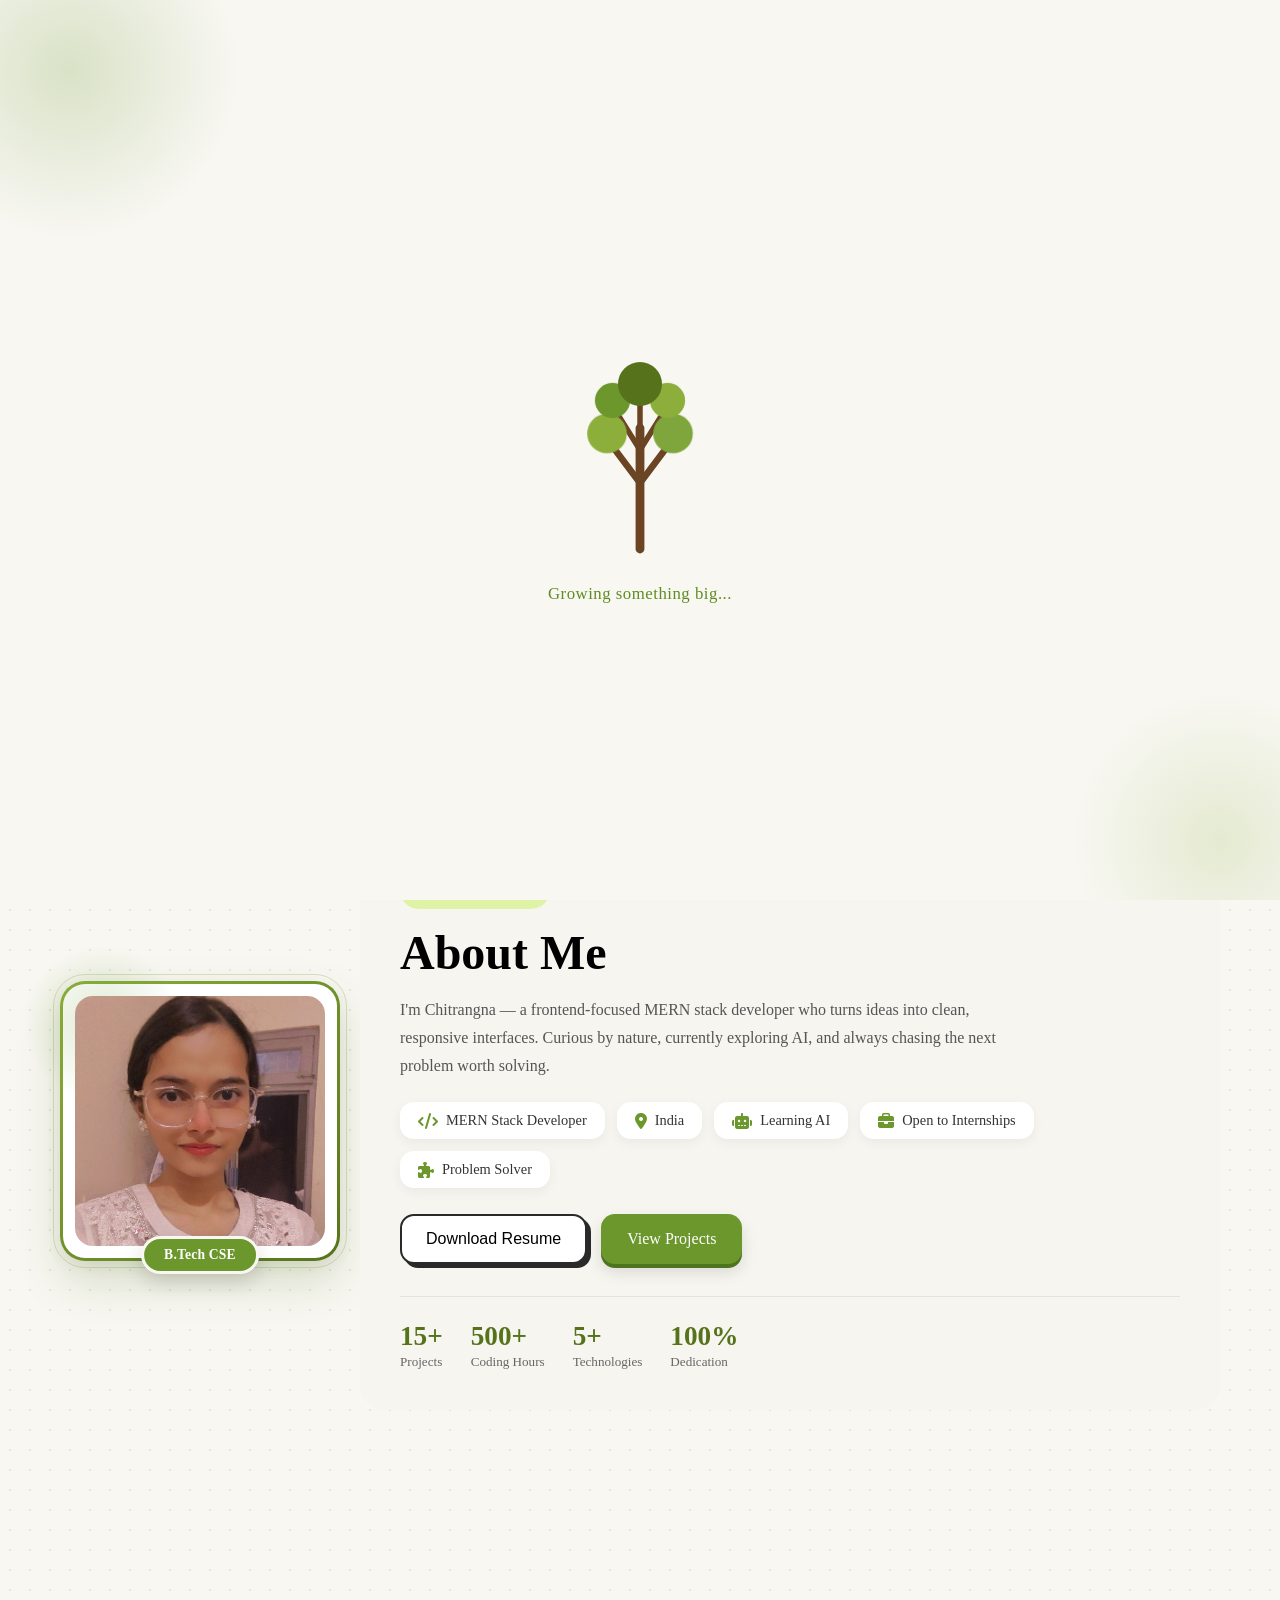
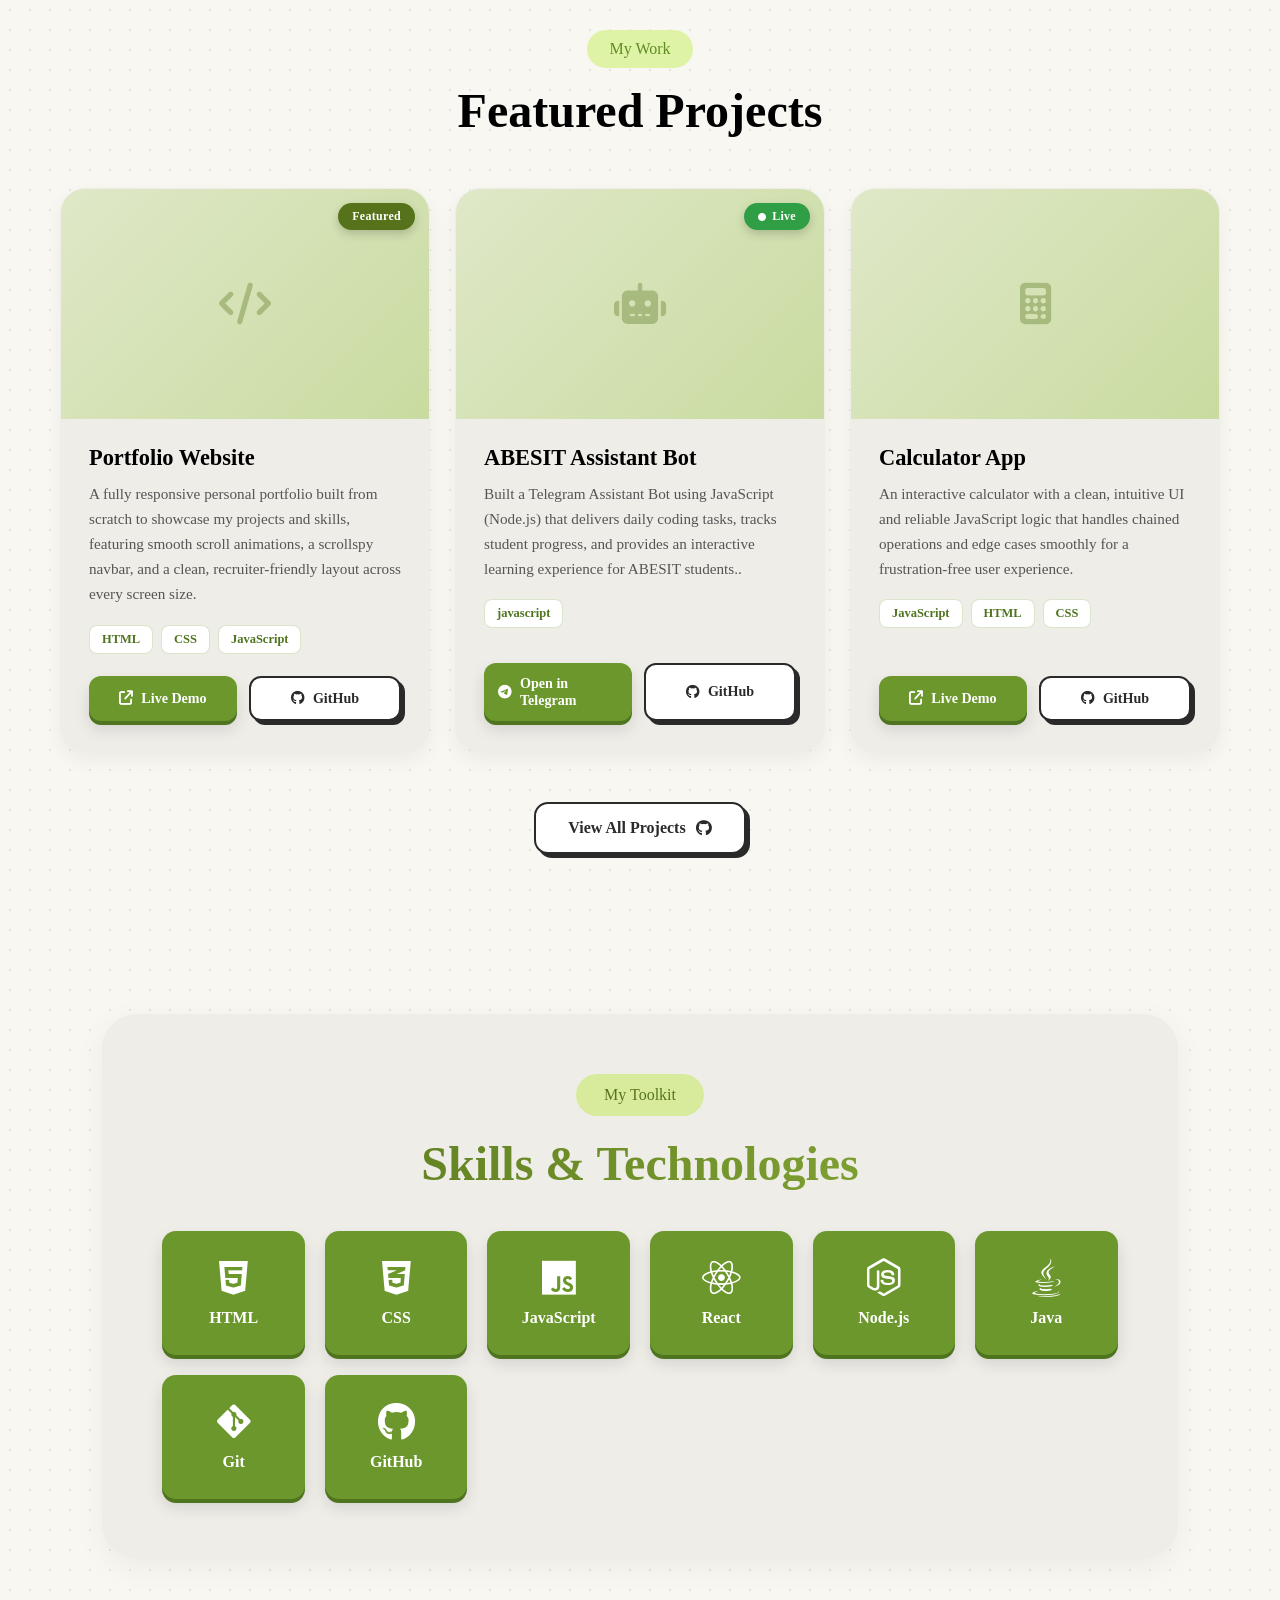
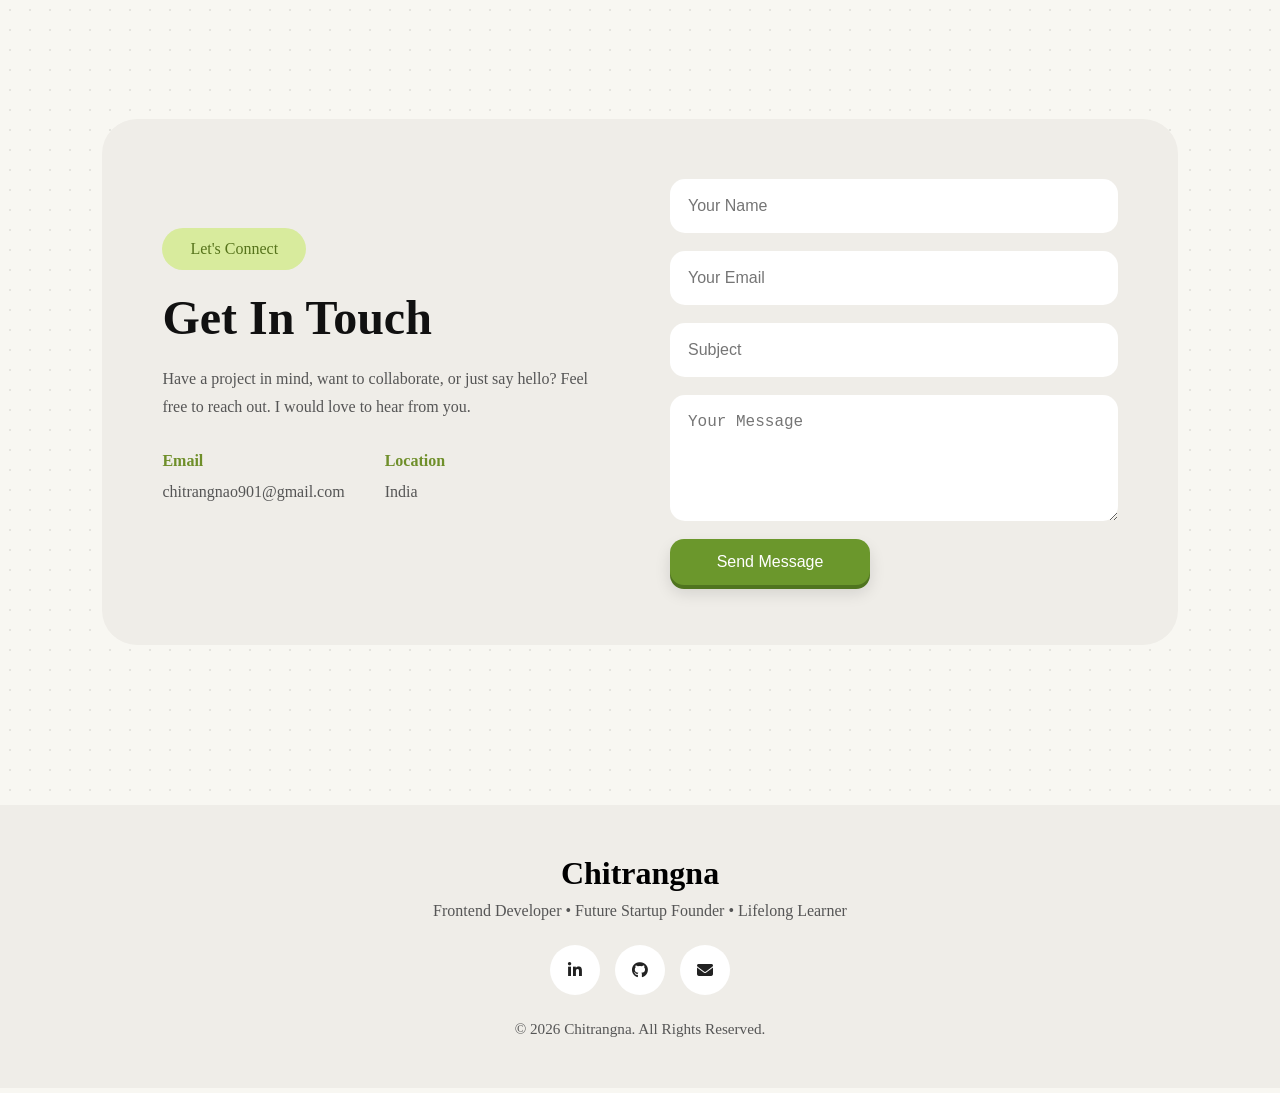
==== index.html @ b92d787a "Update print statement from 'Hello' to 'Goodbye'" ====
<!DOCTYPE html>
<html lang="en">
<head>
    <meta charset="UTF-8">
    <meta name="viewport" content="width=device-width, initial-scale=1.0">
    <title>Document</title>
    <link rel="stylesheet" href="style.css">
    <link rel="stylesheet" href="https://cdnjs.cloudflare.com/ajax/libs/font-awesome/6.5.2/css/all.min.css">
</head>
<body class="loading">
    <div class="preloader" id="preloader">
        <svg class="tree-svg" viewBox="0 0 200 240" xmlns="http://www.w3.org/2000/svg">
            <path class="trunk" d="M100 230 L100 120" stroke="#6b4423" stroke-width="8" stroke-linecap="round" fill="none"/>

            <path class="branch branch1" d="M100 170 L70 130" stroke="#6b4423" stroke-width="6" stroke-linecap="round" fill="none"/>
            <path class="branch branch2" d="M100 170 L130 130" stroke="#6b4423" stroke-width="6" stroke-linecap="round" fill="none"/>
            <path class="branch branch3" d="M100 140 L75 100" stroke="#6b4423" stroke-width="5" stroke-linecap="round" fill="none"/>
            <path class="branch branch4" d="M100 140 L125 100" stroke="#6b4423" stroke-width="5" stroke-linecap="round" fill="none"/>
            <path class="branch branch5" d="M100 120 L100 85" stroke="#6b4423" stroke-width="5" stroke-linecap="round" fill="none"/>

            <circle class="leaf leaf1" cx="70" cy="125" r="18" fill="#8BAF3A"/>
            <circle class="leaf leaf2" cx="130" cy="125" r="18" fill="#7fa53d"/>
            <circle class="leaf leaf3" cx="75" cy="95" r="16" fill="#6b972c"/>
            <circle class="leaf leaf4" cx="125" cy="95" r="16" fill="#8BAF3A"/>
            <circle class="leaf leaf5" cx="100" cy="80" r="20" fill="#56731b"/>
        </svg>
        <p class="preloader-text">Growing something big<span class="dots">...</span></p>
    </div>

    <header id="mainHeader">
        <ul class="header-ul">
            <div class="links">
                <li>
                    <a class="header-a" href="index.html" id="logoLink">
                        <img class="logo" src="logo.png">
                    </a>
                </li>
                <div class="nav-links-mobile" id="navLinksMobile">
                    <li>
                        <a class="header-a nav-link active" href="index.html" data-section="home">Home</a>
                    </li>
                    <li>
                        <a class="header-a nav-link" href="#about" data-section="about">about</a>
                    </li>
                    <li>
                        <a class="header-a nav-link" href="#contact" data-section="contact">contact</a>
                    </li>
                    <li>
                        <a class="header-a nav-link" href="#skills" data-section="skills">skills</a>
                    </li>
                </div>
            </div>
            <div class="buttons" id="buttonsMenu">
                <button class="resume">
                    <a class="button-a">
                        Download Resume
                    </a>
                </button>
                <button class="contact-button">
                    <a class="button-a">
                        Contact-me
                    </a>
                </button>
            </div>
            <button class="menu-toggle" id="menuToggle" aria-label="Toggle menu">
                <i class="fa-solid fa-ellipsis-vertical"></i>
            </button>
        </ul>
        
    </header> <!--header-end-here-->
    <section class="main" id="home">
        <div class="main-2">
            <div class="badge">
                Hello! I am Chitrangna
            </div>
            <h1 class="main-h1">
                Building beautiful and impactful web experiences.
            </h1>
            <p class="main-p">Frontend Developer &amp; Future Startup Founder.</p>

            <div class="social-icons">
               <a href="https://linkedin.com/in/chitrangna-885abb413" target="_blank" rel="noopener">
                    <i class="fa-brands fa-linkedin-in"></i>
                </a>
                <a href="https://github.com/chitrangna-dev" target="_blank" rel="noopener">
                    <i class="fa-brands fa-github"></i>
                </a>
                <a href="mailto:chitrangna@gmail.com">
                    <i class="fa-solid fa-envelope"></i>
                </a>
            </div>
        </div><!--main-2-end-here-->
        <div class="my-image">
            <img class="img" src="my-image.PNG" alt="Profile">
            <div class="circle">
                       
            </div>
        </div>
    </section><!--main end-here-->
    <section id="about">
        <div class="aside1" data-reveal>
            <img class="my-img2" src="my-image.PNG" alt="Chitrangna's profile photo">
            <span class="aside1-badge">B.Tech CSE</span>
        </div>
        <div class="aside2" data-reveal>
            <span class="about-tag">Get To Know Me</span>
            <h2>About Me</h2>
            <p class="text">
                I'm Chitrangna — a frontend-focused MERN stack developer who
                turns ideas into clean, responsive interfaces. Curious by
                nature, currently exploring AI, and always chasing the next
                problem worth solving.
            </p>

            <div class="about-highlights">
                <div class="highlight-chip">
                    <i class="fa-solid fa-code"></i>
                    MERN Stack Developer
                </div>
                <div class="highlight-chip">
                    <i class="fa-solid fa-location-dot"></i>
                    India
                </div>
                <div class="highlight-chip">
                    <i class="fa-solid fa-robot"></i>
                    Learning AI
                </div>
                <div class="highlight-chip">
                    <i class="fa-solid fa-briefcase"></i>
                    Open to Internships
                </div>
                <div class="highlight-chip">
                    <i class="fa-solid fa-puzzle-piece"></i>
                    Problem Solver
                </div>
            </div>

            <div class="about-buttons">
                <button class="resume2">
                    Download Resume
                </button>
                <a href="#projects" class="view-projects-btn">
                    View Projects
                </a>
            </div>

            <div class="about-stats">
                <div class="about-stat">
                    <h3>15+</h3>
                    <span>Projects</span>
                </div>
                <div class="about-stat">
                    <h3>500+</h3>
                    <span>Coding Hours</span>
                </div>
                <div class="about-stat">
                    <h3>5+</h3>
                    <span>Technologies</span>
                </div>
                <div class="about-stat">
                    <h3>100%</h3>
                    <span>Dedication</span>
                </div>
            </div>

        </div>

    </section>

    <section class="projects" id="projects">

    <div class="projects-header">
        <span class="project-tag">My Work</span>
        <h2>Featured Projects</h2>
    </div>

    <div class="project-grid">

        <div class="project-card">
            <div class="project-thumb">
                <div class="project-thumb-fallback"><i class="fa-solid fa-code"></i></div>
                <img src="project-portfolio.jpg" alt="Portfolio Website preview" loading="lazy" onerror="this.style.display='none'">
                <span class="project-badge featured">Featured</span>
            </div>
            <div class="project-body">
                <h3>Portfolio Website</h3>
                <p>
                    A fully responsive personal portfolio built from scratch to showcase
                    my projects and skills, featuring smooth scroll animations, a
                    scrollspy navbar, and a clean, recruiter-friendly layout across
                    every screen size.
                </p>
                <div class="tech-stack">
                    <span class="tech-badge">HTML</span>
                    <span class="tech-badge">CSS</span>
                    <span class="tech-badge">JavaScript</span>
                </div>
                <div class="project-links">
                    <a href="https://chitrangna.netlify.app/" class="project-link live" target="_blank" rel="noopener">
                        <i class="fa-solid fa-arrow-up-right-from-square"></i> Live Demo
                    </a>
                    <a href="https://github.com/chitrangna-dev/portfolio" class="project-link github" target="_blank" rel="noopener">
                        <i class="fa-brands fa-github"></i> GitHub
                    </a>
                </div>
            </div>
        </div>

        <div class="project-card">
            <div class="project-thumb">
                <div class="project-thumb-fallback"><i class="fa-solid fa-robot"></i></div>
                <img src="project-assistant-bot.jpg" alt="ABESIT Assistant Bot preview" loading="lazy" onerror="this.style.display='none'">
                <span class="project-badge live"><i class="fa-solid fa-circle"></i> Live</span>
            </div>
            <div class="project-body">
                <h3>ABESIT Assistant Bot</h3>
                <p>
                    Built a Telegram Assistant Bot using JavaScript (Node.js) that delivers daily coding tasks, tracks student progress, and provides an interactive learning experience for ABESIT students..
                </p>
                <div class="tech-stack">
                    <span class="tech-badge">javascript</span>
                </div>
                <div class="project-links">
                    <a href="https://t.me/abesittbot" class="project-link live" target="_blank" rel="noopener">
                        <i class="fa-brands fa-telegram"></i> Open in Telegram
                    </a>
                    <a href="https://github.com/chitrangna-dev" class="project-link github" target="_blank" rel="noopener">
                        <i class="fa-brands fa-github"></i> GitHub
                    </a>
                </div>
            </div>
        </div>

        <div class="project-card">
            <div class="project-thumb">
                <div class="project-thumb-fallback"><i class="fa-solid fa-calculator"></i></div>
                <img src="project-calculator.jpg" alt="Calculator App preview" loading="lazy" onerror="this.style.display='none'">
            </div>
            <div class="project-body">
                <h3>Calculator App</h3>
                <p>
                    An interactive calculator with a clean, intuitive UI and reliable
                    JavaScript logic that handles chained operations and edge cases
                    smoothly for a frustration-free user experience.
                </p>
                <div class="tech-stack">
                    <span class="tech-badge">JavaScript</span>
                    <span class="tech-badge">HTML</span>
                    <span class="tech-badge">CSS</span>
                </div>
                <div class="project-links">
                    <a href="https://procompute.netlify.app/" class="project-link live" target="_blank" rel="noopener">
                        <i class="fa-solid fa-arrow-up-right-from-square"></i> Live Demo
                    </a>
                    <a href="https://github.com/chitrangna-dev/calculator-" class="project-link github" target="_blank" rel="noopener">
                        <i class="fa-brands fa-github"></i> GitHub
                    </a>
                </div>
            </div>
        </div>

    </div>

    <div class="view-all-wrap">
        <a href="https://github.com/chitrangna-dev" class="view-all-btn" target="_blank" rel="noopener">
            View All Projects <i class="fa-brands fa-github"></i>
        </a>
    </div>

</section>

<!--section of skills-->
<section class="skills-section" id="skills">

    <div class="skills-container">

        <span class="skills-tag">My Toolkit</span>

        <h2>Skills & Technologies</h2>

        <div class="skills-grid">

            <div class="skill-card">
                <i class="fa-brands fa-html5"></i>
                <h4>HTML</h4>
            </div>

            <div class="skill-card">
                <i class="fa-brands fa-css3-alt"></i>
                <h4>CSS</h4>
            </div>

            <div class="skill-card">
                <i class="fa-brands fa-js"></i>
                <h4>JavaScript</h4>
            </div>

            <div class="skill-card">
                <i class="fa-brands fa-react"></i>
                <h4>React</h4>
            </div>

            <div class="skill-card">
                <i class="fa-brands fa-node-js"></i>
                <h4>Node.js</h4>
            </div>

            <div class="skill-card">
                <i class="fa-brands fa-java"></i>
                <h4>Java</h4>
            </div>

            <div class="skill-card">
                <i class="fa-brands fa-git-alt"></i>
                <h4>Git</h4>
            </div>

            <div class="skill-card">
                <i class="fa-brands fa-github"></i>
                <h4>GitHub</h4>
            </div>

        </div>

    </div>

</section>

<!--section of contact (sabse last, footer se pehle)-->
<section class="contact" id="contact">
    <div class="contact-container">

        <div class="contact-left">
            <span class="contact-tag">Let's Connect</span>

            <h2>Get In Touch</h2>

            <p>
                Have a project in mind, want to collaborate,
                or just say hello? Feel free to reach out.
                I would love to hear from you.
            </p>

            <div class="contact-info">
                <div>
                    <h4>Email</h4>
                    <p>chitrangnao901@gmail.com</p>
                </div>

                <div>
                    <h4>Location</h4>
                    <p>India</p>
                </div>
            </div>
        </div>

        <div class="contact-right">
            <form>
                <input type="text" placeholder="Your Name" required>

                <input type="email" placeholder="Your Email" required>

                <input type="text" placeholder="Subject">

                <textarea rows="5" placeholder="Your Message"></textarea>

                <button type="submit">Send Message</button>
            </form>
        </div>

    </div>
</section>

<footer class="footer">

    <div class="footer-content">

        <h3>Chitrangna</h3>

        <p>
            Frontend Developer • Future Startup Founder • Lifelong Learner
        </p>

        <div class="footer-socials">

            <a href="https://linkedin.com/in/chitrangna-885abb413" target="_blank" rel="noopener">
                <i class="fa-brands fa-linkedin-in"></i>
            </a>

            <a href="https://github.com/chitrangna-dev" target="_blank" rel="noopener">
                <i class="fa-brands fa-github"></i>
            </a>

            <a href="mailto:chitrangna@gmail.com">
                <i class="fa-solid fa-envelope"></i>
            </a>

        </div>

        <p class="copyright">
            © 2026 Chitrangna. All Rights Reserved.
        </p>

    </div>

</footer>

<!-- Scroll To Top Button -->

<button id="topBtn">
    <i class="fa-solid fa-arrow-up"></i>
</button>
<script>

const topBtn = document.getElementById("topBtn");

window.addEventListener("scroll", () => {

    if(window.scrollY > 300){
        topBtn.style.display = "block";
    }
    else{
        topBtn.style.display = "none";
    }

});

topBtn.addEventListener("click", () => {

    window.scrollTo({
        top:0,
        behavior:"smooth"
    });

});

// ---- Preloader: tree growth animation before site reveals ----
window.addEventListener("load", () => {
    const preloader = document.getElementById("preloader");
    setTimeout(() => {
        preloader.classList.add("hide");
        document.body.classList.remove("loading");
    }, 3600); // naye slow animation ki total duration ke barabar (3.6s)
});

// ---- Mobile navbar toggle logic ----
const logoLink = document.getElementById("logoLink");
const navLinksMobile = document.getElementById("navLinksMobile");
const menuToggle = document.getElementById("menuToggle");
const buttonsMenu = document.getElementById("buttonsMenu");

function isMobile(){
    return window.innerWidth <= 768;
}

// logo tap -> toggle links dropdown (sirf mobile pe; desktop pe normal home link rahega)
logoLink.addEventListener("click", (e) => {
    if(isMobile()){
        e.preventDefault();
        navLinksMobile.classList.toggle("show");
        buttonsMenu.classList.remove("show");
    }
});

// right side icon tap -> toggle buttons dropdown
menuToggle.addEventListener("click", () => {
    buttonsMenu.classList.toggle("show");
    navLinksMobile.classList.remove("show");
});

// bahar tap karne pe dono dropdown band ho jaye
document.addEventListener("click", (e) => {
    if(isMobile() && !e.target.closest(".header-ul")){
        navLinksMobile.classList.remove("show");
        buttonsMenu.classList.remove("show");
    }
});

// ---- Navbar: scroll blur + shadow ----
const mainHeader = document.getElementById("mainHeader");

window.addEventListener("scroll", () => {
    if(window.scrollY > 40){
        mainHeader.classList.add("scrolled");
    } else {
        mainHeader.classList.remove("scrolled");
    }
});

// ---- Navbar: active section highlight (scrollspy) ----
const navLinks = document.querySelectorAll(".nav-link");
const sections = Array.from(navLinks)
    .map(link => document.getElementById(link.dataset.section))
    .filter(Boolean);

function setActiveLink(id){
    navLinks.forEach(link => {
        link.classList.toggle("active", link.dataset.section === id);
    });
}

const sectionObserver = new IntersectionObserver((entries) => {
    entries.forEach(entry => {
        if(entry.isIntersecting){
            setActiveLink(entry.target.id);
        }
    });
}, {
    root: null,
    rootMargin: "-45% 0px -45% 0px", // section counts as "active" once it crosses the middle of the screen
    threshold: 0
});

sections.forEach(section => sectionObserver.observe(section));

// ---- Scroll reveal: fade/rise elements (About section photo + info card) into view ----
const revealEls = document.querySelectorAll("[data-reveal]");

const revealObserver = new IntersectionObserver((entries) => {
    entries.forEach(entry => {
        if(entry.isIntersecting){
            entry.target.classList.add("in-view");
            revealObserver.unobserve(entry.target);
        }
    });
}, {
    threshold: 0.2
});

revealEls.forEach(el => revealObserver.observe(el));


</script>

    
    
</body>
</html>
---- style.css ----
html{
    scroll-behavior:smooth;
    scroll-padding-top:80px;
}
*{
    margin: 0;
    padding: 0;
    font-size: 100%;
    box-sizing: border-box;

}

/* ===== PRELOADER (tree growth animation) ===== */
body.loading{
    overflow: hidden;
}

.preloader{
    position: fixed;
    inset: 0;
    z-index: 9999;
    display: flex;
    flex-direction: column;
    align-items: center;
    justify-content: center;
    gap: 24px;
    overflow: hidden;
    background: #f8f7f2;
    transition: opacity 0.6s ease, visibility 0.6s ease;
}

.preloader.hide{
    opacity: 0;
    visibility: hidden;
    pointer-events: none;
}

/* ambient glow blobs taaki sides khaali na lage, same style jaise help-container mein hai */
.preloader::before{
    content:"";
    position:absolute;
    width:340px;
    height:340px;
    background:radial-gradient(circle, rgba(107,151,44,0.22), transparent 70%);
    top:-100px;
    left:-100px;
    animation: floatGlow 8s ease-in-out infinite;
}

.preloader::after{
    content:"";
    position:absolute;
    width:300px;
    height:300px;
    background:radial-gradient(circle, rgba(139,175,58,0.18), transparent 70%);
    bottom:-90px;
    right:-90px;
    animation: floatGlow2 9s ease-in-out infinite;
}

.tree-svg{
    width: 220px;
    height: auto;
    position: relative;
    z-index: 1;
}

.trunk,
.branch{
    stroke-dasharray: 150;
    stroke-dashoffset: 150;
    animation: draw 1s ease forwards;
}

.trunk{ animation-delay: 0s; }
.branch1{ animation-delay: 1s; }
.branch2{ animation-delay: 1s; }
.branch3{ animation-delay: 1.6s; }
.branch4{ animation-delay: 1.6s; }
.branch5{ animation-delay: 1.6s; }

@keyframes draw{
    to{ stroke-dashoffset: 0; }
}

.leaf{
    transform-origin: center;
    transform: scale(0);
    animation: pop 0.6s ease forwards;
}
.leaf1{ animation-delay: 2.2s; }
.leaf2{ animation-delay: 2.2s; }
.leaf3{ animation-delay: 2.6s; }
.leaf4{ animation-delay: 2.6s; }
.leaf5{ animation-delay: 3.0s; }

@keyframes pop{
    0%{ transform: scale(0); }
    70%{ transform: scale(1.15); }
    100%{ transform: scale(1); }
}

.preloader-text{
    position: relative;
    z-index: 1;
    font-size: 1.05rem;
    color: #5f8d22;
    font-weight: 500;
    letter-spacing: 0.5px;
}

.dots{
    animation: blinkDots 1.2s infinite steps(1);
}

@keyframes blinkDots{
    0%, 20%{ opacity: 0; }
    50%{ opacity: 1; }
    100%{ opacity: 0; }
}
/* ===== PRELOADER END ===== */


body{
    background-color:#f8f7f2;
    background-image:radial-gradient(rgba(0,0,0,0.08) 1px,transparent 1px);
    background-size:20px 20px;
}
body:hover{
    background-image:radial-gradient(rgba(107,151,44,0.18) 1px, transparent 1px);
}
header{
    position: sticky;
    top: 0;
    z-index: 1000;
    transition: background .35s ease, box-shadow .35s ease, backdrop-filter .35s ease;
}

/* NEW: glass blur + shadow once the page is scrolled */
header.scrolled{
    background: rgba(248, 247, 242, 0.55);
    backdrop-filter: blur(14px);
    -webkit-backdrop-filter: blur(14px);
    box-shadow: 0 8px 24px rgba(0,0,0,0.08);
}
.header-ul{
    display: flex;
    justify-content: space-between;
    padding: 2rem;
}
.links{
    display: flex;
    gap: 2rem;
    align-items: center;
    list-style-type: none;
}
.logo{
    border-radius: 50%;
    max-width:40px;
    max-height:40px;
    transition: transform .4s cubic-bezier(.34,1.56,.64,1), box-shadow .35s ease;
}

/* NEW: logo hover animation — gentle spin + pop + glow */
.logo:hover{
    transform: rotate(-14deg) scale(1.12);
    box-shadow: 0 0 0 4px rgba(107,151,44,0.25);
}
.header-a{
    position: relative;
    font-size: 1.2rem;
    text-decoration: none;
    color:#5c5c5c;
    font-weight:500;
    transition:color .25s ease,transform .25s ease;
}
.header-a:hover{
    color:#111;
    transform:translateY(-1px);
}

/* NEW: smooth underline animation for nav links */
.nav-link::after{
    content:"";
    position:absolute;
    left:0;
    bottom:-6px;
    width:100%;
    height:2px;
    background:#6b972c;
    border-radius:2px;
    transform:scaleX(0);
    transform-origin:right;
    transition:transform .35s cubic-bezier(.22,1,.36,1);
}

.nav-link:hover::after{
    transform:scaleX(1);
    transform-origin:left;
}

/* NEW: active section link stays highlighted + underlined */
.nav-link.active{
    color:#56731b;
}

.nav-link.active::after{
    transform:scaleX(1);
    transform-origin:left;
    background:#56731b;
}
.buttons{
    display: flex;
    gap: 10px;
}

/* Desktop: nav-links-mobile ek invisible wrapper hai, andar ke li's .links ke seedhe flex-children ban jaate hain */
.nav-links-mobile{
    display: contents;
}

/* Desktop: right-side toggle icon chhupa rahega */
.menu-toggle{
    display: none;
}
.resume {
  padding: 14px 28px;
  border: 2px solid #2a2a2a;
  border-radius: 14px;
  background: #fff;
  font-weight: 500;
  cursor: pointer;
  box-shadow: 4px 4px 0 #2a2a2a;
  transition:transform 0.25s cubic-bezier(.22,1,.36,1), box-shadow 0.25s cubic-bezier(.22,1,.36,1);
}

.resume:hover {
  transform: translate(-2px,-2px);
  box-shadow: 4px 4px 0 #2a2a2a;
}

.resume:active {
  transform: translate(4px,4px);
  box-shadow: 0px 0px 0 #2a2a2a;
}

.contact-button{
    padding:14px 26px;
    border:none;
    border-radius:14px;
    background:#6b972c;
    color:white;
    font-size:16px;
    font-weight:500;
    cursor:pointer;
    box-shadow:0 4px 0 #4f741f,0 8px 16px rgba(0,0,0,.12);
    transition:transform .25s cubic-bezier(.22,1,.36,1),box-shadow .25s cubic-bezier(.22,1,.36,1);
}

.contact-button:hover{
    transform:translateY(-2px);
    box-shadow:0 6px 0 #4f741f,0 14px 22px rgba(0,0,0,.16);
}
.contact-button:active{
    transform:translateY(4px);
    box-shadow:0 0 0 #4f741f,0 4px 8px rgba(0,0,0,.12);
}

/*media-query-ofheaderul and buttons */
@media (max-width: 768px){

    /* NEW: header becomes a floating glass bar on mobile */
    header{
        position: fixed;
        top: 0;
        left: 0;
        width: 100%;
        display: flex;
        justify-content: center;
        z-index: 1000;
    }

    /* NEW: sirf ek row ki height chahiye ab, dropdowns overlay hote hain */
    body{
        padding-top: 90px;
    }

    /* NEW: ye hi glass navbar bar hai — logo (left) aur menu-toggle (right) isme rehte hai */
    .header-ul{
        position: relative;
        flex-direction: row;
        justify-content: space-between;
        align-items: center;
        gap: 0;

        margin: 14px auto;
        width: 92%;
        max-width: 420px;
        padding: 0.7rem 1.2rem;

        background: rgba(255, 255, 255, 0.35);
        backdrop-filter: blur(16px);
        -webkit-backdrop-filter: blur(16px);
        border: 1px solid rgba(255, 255, 255, 0.45);
        border-radius: 24px;
        box-shadow: 0 8px 30px rgba(0, 0, 0, 0.1);
    }

    /* .links ab sirf logo dikhata hai, baaki links dropdown mein chale gaye */
    .links{
        display: flex;
        align-items: center;
    }

    /* NEW: logo tap karne se ye dropdown khulta hai (Home, about, contact, help) */
    .nav-links-mobile{
        display: none;
        flex-direction: column;
        gap: 14px;
        list-style: none;

        position: absolute;
        top: 115%;
        left: 0;
        width: 100%;

        background: rgba(255, 255, 255, 0.6);
        backdrop-filter: blur(16px);
        -webkit-backdrop-filter: blur(16px);
        border: 1px solid rgba(255, 255, 255, 0.45);
        border-radius: 18px;
        padding: 18px;
        box-shadow: 0 8px 24px rgba(0, 0, 0, 0.12);
        text-align: center;
    }
    .nav-links-mobile.show{
        display: flex;
    }
    .header-a{
        font-size:15px;
    }

    /* underline sits awkwardly in the centered mobile dropdown, so keep it desktop-only */
    .nav-link::after{
        display:none;
    }

    /* NEW: right-side toggle icon jo buttons dropdown ko open/close karega */
    .menu-toggle{
        display: flex;
        align-items: center;
        justify-content: center;
        width: 38px;
        height: 38px;

        border: 1px solid rgba(255,255,255,0.5);
        border-radius: 50%;
        background: rgba(255, 255, 255, 0.45);

        font-size: 16px;
        color: #333;
        cursor: pointer;
    }

    /* NEW: Resume + Contact-me ab dropdown ke andar, right-toggle se open hota hai */
    .buttons{
        display: none;
        flex-direction: column;
        gap: 10px;

        position: absolute;
        top: 115%;
        right: 0;
        width: 75%;
        max-width: 260px;

        background: rgba(255, 255, 255, 0.6);
        backdrop-filter: blur(16px);
        -webkit-backdrop-filter: blur(16px);
        border: 1px solid rgba(255, 255, 255, 0.45);
        border-radius: 18px;
        padding: 16px;
        box-shadow: 0 8px 24px rgba(0, 0, 0, 0.12);
    }
    .buttons.show{
        display: flex;
    }
    .resume,
    .contact-button{
        width: 100%;
        padding:12px 20px;
        font-size:14px;
    }

}/*end here for buttons links and ul */
/*media query for header end here*/
.main{
    position: relative;
    overflow: hidden;
    max-width:1200px;
    margin:auto;
    padding:60px 40px;
    display:flex;
    align-items:center;
    justify-content:space-between;
    gap:60px;
    background:none;
    border:none;
    box-shadow:none;

}

.main-2{
    flex:1;
    display:flex;
    flex-direction:column;
    gap:20px;
}
.badge{
    display:inline-flex;
    padding:10px 20px;
    border-radius:50px;
    background:#dff3a7;
    color:#5f8d22;
    font-size: 1.4rem;
    margin-bottom:20px;
}

.main-h1{
    font-size:clamp(2rem,5vw,5rem);
    line-height:1.1;
    margin-bottom:20px;
}

/* Typing animation lives BELOW the "Building..." heading.
   BUG FIX: previously the width animated to 100% (the container's
   full width), so the cursor kept moving past where the visible
   text actually ended. Now the width animates in "ch" units that
   exactly match the tagline's character count (44), so typing and
   erasing both stop precisely at the real end of the text. */
.main-p{
    display:inline-block;
    overflow:hidden;
    white-space:nowrap;
    vertical-align:bottom;
    border-right:3px solid #8BAF3A;
    animation:typing 4s steps(110,end) infinite, blink .8s infinite;
    font-size:clamp(1rem,2vw,1.2rem);
    font-weight:600;
    color:#111;
    margin-top:-8px;
    margin-bottom:6px;
}

@keyframes typing{
    0%{
        width:0;
    }
    40%{
        width:44ch; /* exact length of "Frontend Developer & Future Startup Founder." */
    }
    60%{
        width:44ch;
    }
    100%{
        width:0;
    }
}

@keyframes blink{
    0%,100%{ border-color:#8BAF3A; }
    50%{ border-color:transparent; }
}

.main-desc{
    font-size:clamp(1rem,1.5vw,1.15rem);
    line-height:1.8;
    color:#555;
    max-width:600px;
}

.hero-stats{
    display:flex;
    gap:36px;
    margin-top:10px;
}

.stat-item{
    display:flex;
    flex-direction:column;
    gap:2px;
    padding-right:36px;
    border-right:1px solid rgba(0,0,0,0.12);
}

.stat-item:last-child{
    border-right:none;
    padding-right:0;
}

.stat-item h3{
    font-size:1.8rem;
    font-weight:700;
    color:#56731b;
}

.stat-item span{
    font-size:.85rem;
    color:#666;
    font-weight:500;
}


.social-icons{
    display:flex;
    gap:15px;
    margin-top:30px;
    flex-wrap:wrap;
}
.social-icons a{
    width:50px;
    height:50px;
    display:flex;
    justify-content:center;
    align-items:center;
    text-decoration:none;
    color:#222;
    background:rgba(255,255,255,0.6);
    border:1px solid rgba(0,0,0,0.1);
    border-radius:50%;
    backdrop-filter:blur(10px);
    transition:0.3s ease;
}

.social-icons a:hover{
    transform:translateY(-5px);
    background:#8BAF3A;
    color:white;
}

.my-image{
    flex:1;
    display:flex;
    align-items: center;
    justify-content:center;
}

.img{
    position:relative;
    width: 100%;
    max-width:450px;
    height:auto;
    border-radius:50%;
    display:flex;
    justify-content:center;
    align-items:center;
}
.circle{
    position:absolute;
    width: 100%;
    max-width:520px;
    height: 100%;
    max-height:500px;
    border:3px dashed #7fa53d;
    border-radius:50%;
    display:flex;
    justify-content:center;
    align-items:center;
    font-size:14px;
    font-weight:600;
    color:#7fa53d;
    transform:rotate(-12deg);
}
.circle{
    animation:rotate 20s linear infinite;
}

@keyframes rotate{
    from{
        transform:rotate(0deg);
    }
    to{
        transform:rotate(360deg);
    }
}

@media (max-width:768px){

    .main{
        flex-direction:column;
        text-align:center;
        padding:40px 20px;
    }
    .main-2{
        flex-direction:column-reverse;
        text-align:center;
    }
    .badge{
        margin:auto;
    }
    .main-2 h1{
        font-size:3rem;
        line-height:1.1;
    }

    .main-2 img{
        width:280px;
        height:280px;
        object-fit:cover;
    }
    .social-icons{
        justify-content:center;
    }

    .main-desc{
        max-width:100%;
        margin:0 auto;
    }

    .hero-stats{
        justify-content:center;
        flex-wrap:wrap;
        gap:24px;
    }

    .stat-item{
        padding-right:24px;
    }

    .my-image{
        order:-1; /* image upar aa jayegi */
    }

    .main-p{
        margin:0 auto 6px;
    }
    

    

    
}
/*section of about-start-here*/
#about{
    position:relative;
    display:flex;
    align-items:center;
    gap:20px;
    max-width:1200px;
    margin:80px auto;
    padding:60px 20px;
    border-radius:35px;
}

.aside1{
    flex:0 0 280px;
    position:relative;
    padding:12px;
    border-radius:25px;

    /* double border: gradient outer ring + crisp inner white ring */
    background:
        linear-gradient(#fff, #fff) padding-box,
        linear-gradient(135deg, #8BAF3A, #56731b) border-box;
    border:3px solid transparent;
    outline:1px solid rgba(107,151,44,0.25);
    outline-offset:6px;

    box-shadow:0 20px 45px rgba(86,115,27,.20), 0 6px 16px rgba(0,0,0,.06);
    transition:transform .4s cubic-bezier(.22,1,.36,1), box-shadow .4s ease;
}

.aside1:hover{
    transform:translateY(-6px);
    box-shadow:0 28px 55px rgba(86,115,27,.28), 0 10px 20px rgba(0,0,0,.08);
}

.aside1::before{
    content:"";
    position:absolute;
    width:160px;
    height:160px;
    background:radial-gradient(circle, rgba(107,151,44,0.22), transparent 70%);
    top:-40px;
    left:-40px;
    z-index:-1;
    animation:floatGlow 8s ease-in-out infinite;
}

/* NEW: text badge pill instead of a plain graduation-cap icon circle */
.aside1-badge{
    position:absolute;
    bottom:-16px;
    left:50%;
    transform:translateX(-50%);

    display:flex;
    align-items:center;
    justify-content:center;
    white-space:nowrap;

    padding:8px 20px;
    background:#6b972c;
    color:white;
    font-size:.85rem;
    font-weight:600;
    letter-spacing:.2px;

    border-radius:50px;
    border:3px solid #f8f7f2;
    box-shadow:0 8px 20px rgba(0,0,0,.15);
    z-index:2;
}

.my-img2{
    width:100%;
    aspect-ratio:1/1;
    object-fit:cover;
    border-radius:18px;
    display:block;
    overflow:hidden;
    transition:transform .5s cubic-bezier(.22,1,.36,1);
}

/* stronger hover zoom on the photo itself */
.aside1:hover .my-img2{
    transform:scale(1.09);
}
.aside2{ 
    flex:1;
    background:#f7f5ef;
    border-radius:25px;
    padding:40px;
    display:flex;
    flex-direction:column;
    justify-content:center;
}

.about-tag{
    display:inline-block;
    background:#dff3a7;
    color:#5f8d22;
    padding:10px 22px;
    border-radius:50px;
    font-size:.95rem;
    margin-bottom:16px;
    align-self:flex-start;
}

.aside2 h2{
    font-size:3rem;
    margin-bottom:16px;
}

.text{
    font-size:1rem;
    line-height:1.75;
    color:#555;

    max-width:600px;
}

.about-highlights{
    display:flex;
    flex-wrap:wrap;
    gap:12px;
    margin:22px 0 26px;
}

.highlight-chip{
    display:flex;
    align-items:center;
    gap:8px;
    background:white;
    padding:10px 18px;
    border-radius:14px;
    font-size:.9rem;
    font-weight:500;
    color:#333;
    box-shadow:0 4px 12px rgba(0,0,0,.05);
    transition:transform .25s ease, box-shadow .25s ease;
}

.highlight-chip:hover{
    transform:translateY(-3px);
    box-shadow:0 8px 18px rgba(0,0,0,.09);
}

.highlight-chip i{
    color:#6b972c;
    font-size:1rem;
}

/* NEW: button group — Download Resume + View Projects */
.about-buttons{
    display:flex;
    flex-wrap:wrap;
    gap:14px;
    margin-bottom:32px;
}

.resume2 {
  padding: 14px 24px;
  border: 2px solid #2a2a2a;
  border-radius: 14px;
  background: #fff;
  font-weight: 500;
  cursor: pointer;
  box-shadow: 4px 4px 0 #2a2a2a;
  transition:transform 0.25s cubic-bezier(.22,1,.36,1), box-shadow 0.25s cubic-bezier(.22,1,.36,1);
}

.resume2:hover {
  transform: translate(-2px,-2px);
  box-shadow: 4px 4px 0 #2a2a2a;
}
.resume2:active {
  transform: translate(4px,4px);
  box-shadow: 0px 0px 0 #2a2a2a;
}

.view-projects-btn{
    display:inline-flex;
    align-items:center;
    padding:14px 26px;
    border-radius:14px;
    background:#6b972c;
    color:white;
    font-size:16px;
    font-weight:500;
    text-decoration:none;
    cursor:pointer;

    box-shadow:0 4px 0 #4f741f, 0 8px 16px rgba(0,0,0,.12);
    transition:transform .25s cubic-bezier(.22,1,.36,1), box-shadow .25s cubic-bezier(.22,1,.36,1);
}

.view-projects-btn:hover{
    transform:translateY(-2px);
    box-shadow:0 6px 0 #4f741f, 0 14px 22px rgba(0,0,0,.16);
}

.view-projects-btn:active{
    transform:translateY(4px);
    box-shadow:0 0 0 #4f741f, 0 4px 8px rgba(0,0,0,.12);
}

/* NEW: quick stats row so a recruiter gets the profile at a glance */
.about-stats{
    display:flex;
    flex-wrap:wrap;
    gap:28px;
    padding-top:24px;
    border-top:1px solid rgba(0,0,0,0.08);
}

.about-stat{
    display:flex;
    flex-direction:column;
    gap:2px;
}

.about-stat h3{
    font-size:1.7rem;
    font-weight:700;
    color:#56731b;
}

.about-stat span{
    font-size:.82rem;
    color:#666;
    font-weight:500;
}

/* scroll-reveal: fades + rises into place once the section enters view */
[data-reveal]{
    opacity:0;
    transform:translateY(28px);
    transition:opacity .7s ease, transform .7s cubic-bezier(.22,1,.36,1);
}

[data-reveal].in-view{
    opacity:1;
    transform:translateY(0);
}

.aside2.in-view .highlight-chip,
.aside2.in-view .about-stat{
    animation:chipRise .5s ease backwards;
}

.about-highlights .highlight-chip:nth-child(1){ animation-delay:.05s; }
.about-highlights .highlight-chip:nth-child(2){ animation-delay:.12s; }
.about-highlights .highlight-chip:nth-child(3){ animation-delay:.19s; }
.about-highlights .highlight-chip:nth-child(4){ animation-delay:.26s; }
.about-highlights .highlight-chip:nth-child(5){ animation-delay:.33s; }
.about-stats .about-stat:nth-child(1){ animation-delay:.1s; }
.about-stats .about-stat:nth-child(2){ animation-delay:.18s; }
.about-stats .about-stat:nth-child(3){ animation-delay:.26s; }
.about-stats .about-stat:nth-child(4){ animation-delay:.34s; }

@keyframes chipRise{
    from{ opacity:0; transform:translateY(10px); }
    to{ opacity:1; transform:translateY(0); }
}


@media(max-width:768px){

    #about{
        flex-direction:column;
        padding:40px 15px;
    }

    .aside1{
        flex:auto;
        max-width:280px;
        margin:0 auto 30px;
    }

    .aside2{
        padding:30px 25px;
    }

    .aside2 h2{
        font-size:2rem;
    }

    .text{
        font-size:1rem;
    }

    .about-highlights{
        gap:10px;
    }

    .highlight-chip{
        font-size:.85rem;
        padding:8px 14px;
    }

    .about-buttons{
        flex-direction:column;
    }

    .about-buttons button,
    .about-buttons a{
        width:100%;
        text-align:center;
        justify-content:center;
    }

    .about-stats{
        gap:20px 28px;
    }

}
.projects{
    padding:80px 20px;
    max-width:1200px;
    margin:auto;
}

.projects-header{
    text-align:center;
    margin-bottom:50px;
}

.project-tag{
    display:inline-block;
    background:#dff3a7;
    color:#5f8d22;
    padding:10px 22px;
    border-radius:50px;
    margin-bottom:15px;
}

.projects-header h2{
    font-size:3rem;
}

.project-grid{
    display:grid;
    grid-template-columns:repeat(auto-fit,minmax(300px,1fr));
    gap:25px;
}

.project-card{
    background:#efede8;
    border-radius:25px;
    display:flex;
    flex-direction:column;
    position:relative;
    overflow:hidden;
    border:1px solid transparent;
    box-shadow:0 8px 20px rgba(0,0,0,.05);
    transition:transform .4s cubic-bezier(.22,1,.36,1), box-shadow .4s ease, border-color .4s ease;
}

.project-card:hover{
    transform:translateY(-10px);
    border-color:rgba(107,151,44,.35);
    box-shadow:0 24px 45px rgba(86,115,27,.18), 0 8px 18px rgba(0,0,0,.08);
}

/* NEW: project screenshot / preview area */
.project-thumb{
    position:relative;
    width:100%;
    aspect-ratio:16/10;
    overflow:hidden;
    background:linear-gradient(135deg,#dfe8c8,#c9dba0);
}

.project-thumb-fallback{
    position:absolute;
    inset:0;
    display:flex;
    align-items:center;
    justify-content:center;
    font-size:2.6rem;
    color:rgba(86,115,27,.35);
}

.project-thumb img{
    position:relative;
    z-index:1;
    width:100%;
    height:100%;
    object-fit:cover;
    display:block;
    transition:transform .5s cubic-bezier(.22,1,.36,1);
}

.project-card:hover .project-thumb img{
    transform:scale(1.08);
}

/* NEW: Featured / Live status badge on the thumbnail */
.project-badge{
    position:absolute;
    z-index:2;
    top:14px;
    right:14px;
    display:flex;
    align-items:center;
    gap:6px;
    padding:6px 14px;
    border-radius:50px;
    font-size:.75rem;
    font-weight:600;
    letter-spacing:.3px;
    color:white;
    box-shadow:0 4px 10px rgba(0,0,0,.18);
}

.project-badge.featured{
    background:#56731b;
}

.project-badge.live{
    background:#2f9e44;
}

.project-badge.live i{
    font-size:.5rem;
    animation:livePulse 1.4s ease-in-out infinite;
}

@keyframes livePulse{
    0%,100%{ opacity:1; }
    50%{ opacity:.35; }
}

.project-body{
    padding:26px 28px 30px;
    display:flex;
    flex-direction:column;
    flex:1;
}

.project-card h3{
    font-size:1.4rem;
    margin-bottom:10px;
}

.project-card p{
    color:#555;
    line-height:1.65;
    font-size:.95rem;
    margin-bottom:18px;
}

/* NEW: tech stack badges */
.tech-stack{
    display:flex;
    flex-wrap:wrap;
    gap:8px;
    margin-bottom:22px;
}

.tech-badge{
    background:white;
    color:#4f741f;
    font-size:.78rem;
    font-weight:600;
    padding:6px 12px;
    border-radius:8px;
    border:1px solid rgba(107,151,44,.25);
}

/* NEW: Live Demo + GitHub link pair */
.project-links{
    display:flex;
    gap:12px;
    margin-top:auto;
}

.project-link{
    flex:1;
    display:inline-flex;
    align-items:center;
    justify-content:center;
    gap:8px;
    padding:12px 14px;
    border-radius:12px;
    font-size:.88rem;
    font-weight:600;
    text-decoration:none;
    cursor:pointer;
    transition:transform .25s cubic-bezier(.22,1,.36,1), box-shadow .25s ease;
}

.project-link.live{
    background:#6b972c;
    color:white;
    box-shadow:0 4px 0 #4f741f, 0 8px 16px rgba(0,0,0,.12);
}

.project-link.live:hover{
    transform:translateY(-2px);
    box-shadow:0 6px 0 #4f741f, 0 14px 22px rgba(0,0,0,.16);
}

.project-link.live:active{
    transform:translateY(4px);
    box-shadow:0 0 0 #4f741f, 0 4px 8px rgba(0,0,0,.12);
}

.project-link.github{
    background:#fff;
    color:#2a2a2a;
    border:2px solid #2a2a2a;
    box-shadow:4px 4px 0 #2a2a2a;
}

.project-link.github:hover{
    transform:translate(-2px,-2px);
}

.project-link.github:active{
    transform:translate(4px,4px);
    box-shadow:0 0 0 #2a2a2a;
}

/* NEW: View All Projects CTA below the grid */
.view-all-wrap{
    text-align:center;
    margin-top:50px;
}

.view-all-btn{
    display:inline-flex;
    align-items:center;
    gap:10px;
    padding:15px 32px;
    border-radius:14px;
    background:#fff;
    color:#2a2a2a;
    font-weight:600;
    text-decoration:none;
    border:2px solid #2a2a2a;
    box-shadow:4px 4px 0 #2a2a2a;
    transition:transform .25s cubic-bezier(.22,1,.36,1), box-shadow .25s ease;
}

.view-all-btn:hover{
    transform:translate(-2px,-2px);
}

.view-all-btn:active{
    transform:translate(4px,4px);
    box-shadow:0 0 0 #2a2a2a;
}

@media(max-width:420px){
    .project-links{
        flex-direction:column;
    }
}

@keyframes floatGlow{
    0%,100%{
        transform:translateY(0);
    }
    50%{
        transform:translateY(15px);
    }
}

.contact{
    padding:80px 8%;
    background:transparent;

}

.contact-container{
    background:#efede8;
    border-radius:35px;
    padding:60px;
    display:flex;
    gap:60px;
    align-items:center;
    justify-content:space-between;
}

.contact-left{
    flex:1;
}

.contact-tag{
    display:inline-block;
    background:#d8eb9d;
    color:#56731b;
    padding:12px 28px;
    border-radius:30px;
    font-size:1rem;
    margin-bottom:20px;
}

.contact-left h2{
    font-size:3rem;
    margin-bottom:20px;
    color:#111;
}

.contact-left p{
    color:#555;
    line-height:1.8;
    margin-bottom:30px;
}

.contact-info{
    display:flex;
    gap:40px;
}

.contact-info h4{
    margin-bottom:8px;
    color:#6f8f2a;
}

.contact-right{
    flex:1;
}

.contact-right form{
    display:flex;
    flex-direction:column;
    gap:18px;
}

.contact-right input,
.contact-right textarea{
    padding:18px;
    border:none;
    border-radius:15px;
    background:white;
    font-size:1rem;
    outline:none;
}

.contact-right input:focus,
.contact-right textarea:focus{
    border:2px solid #8aaa32;
}

/* SEND MESSAGE BUTTON */
.contact-right button{
    width:200px;
    padding:14px 26px;
    border:none;
    border-radius:14px;
    background:#6b972c;
    color:white;
    font-size:16px;
    font-weight:500;
    cursor:pointer;

    box-shadow:
    0 4px 0 #4f741f,
    0 8px 16px rgba(0,0,0,.12);

    transition:
    transform .25s cubic-bezier(.22,1,.36,1),
    box-shadow .25s cubic-bezier(.22,1,.36,1);
}

.contact-right button:hover{
    transform:translateY(-2px);

    box-shadow:
    0 6px 0 #4f741f,
    0 14px 22px rgba(0,0,0,.16);
}

.contact-right button:active{
    transform:translateY(4px);

    box-shadow:
    0 0 0 #4f741f,
    0 4px 8px rgba(0,0,0,.12);
}

/* Responsive */

@media(max-width:900px){

    .contact-container{
        flex-direction:column;
        padding:40px 25px;
    }

    .contact-left h2{
        font-size:2.2rem;
    }

    .contact-info{
        flex-direction:column;
        gap:20px;
    }

    .contact-right button{
        width:100%;
    }
}
.skills-section{
    padding:80px 8%;
}

.skills-container{
    position:relative;
    overflow:hidden;
    max-width:1200px;
    margin:auto;
    background:#efede8;
    padding:60px;
    border-radius:35px;
    box-shadow:0 8px 32px rgba(0,0,0,.05);
    text-align:center;
}
.skills-container::before{
    content:"";
    position:absolute;

    width:300px;
    height:300px;

    background:radial-gradient(
        circle,
        rgba(107,151,44,0.25),
        transparent 70%
    );

    top:-120px;
    left:-120px;

    animation:floatGlow 8s ease-in-out infinite;
}

.skills-container::after{
    content:"";
    position:absolute;

    width:250px;
    height:250px;

    background:radial-gradient(
        circle,
        rgba(139,175,58,0.18),
        transparent 70%
    );

    bottom:-100px;
    right:-100px;

    animation:floatGlow2 10s ease-in-out infinite;
}
@keyframes floatGlow{

    0%,100%{
        transform:translate(0,0);
    }

    50%{
        transform:translate(40px,30px);
    }
}

@keyframes floatGlow2{

    0%,100%{
        transform:translate(0,0);
    }

    50%{
        transform:translate(-35px,-25px);
    }
}

.skills-tag{
    display:inline-block;
    background:#d8eb9d;
    color:#56731b;
    padding:12px 28px;
    border-radius:30px;
    margin-bottom:20px;
}

.skills-container h2{
    font-size:3rem;
    margin-bottom:40px;

    background:linear-gradient(
        90deg,
        #56731b,
        #8BAF3A,
        #56731b
    );

    background-size:200% auto;

    -webkit-background-clip:text;
    -webkit-text-fill-color:transparent;

    animation:shine 5s linear infinite;
}

@keyframes shine{
    to{
        background-position:200% center;
    }
}

.skills-grid{
    position:relative;
    z-index:1;
    display:grid;
    grid-template-columns:repeat(auto-fit,minmax(120px,1fr));
    gap:20px;
}

.skill-card{
    background:#6b972c;
    border-radius:14px;
    padding:28px 16px;
    display:flex;
    flex-direction:column;
    align-items:center;
    gap:12px;
    cursor:pointer;

    border:none;
    box-shadow:0 4px 0 #4f741f, 0 8px 16px rgba(0,0,0,.12);
    transition:transform .25s cubic-bezier(.22,1,.36,1), box-shadow .25s cubic-bezier(.22,1,.36,1);
}

.skill-card i{
    font-size:2.4rem;
    color:white;
}

.skill-card h4{
    font-size:1rem;
    color:white;
    font-weight:600;
}

.skill-card:hover{
    transform:translateY(-2px);
    box-shadow:0 6px 0 #4f741f, 0 14px 22px rgba(0,0,0,.16);
}

.skill-card:active{
    transform:translateY(4px);
    box-shadow:0 0 0 #4f741f, 0 4px 8px rgba(0,0,0,.12);
}

@media(max-width:768px){

    .skills-container{
        padding:35px 25px;
    }

    .skills-container h2{
        font-size:2rem;
    }

    .skills-grid{
        grid-template-columns:repeat(auto-fit,minmax(100px,1fr));
        gap:14px;
    }

    .skill-card i{
        font-size:2rem;
    }
}
.skills-container::before,
.skills-container::after{
    display:none;
}
/* FOOTER */

.footer{
    margin-top:80px;
    padding:50px 20px;
    background:#efede8;
    text-align:center;
}

.footer h3{
    font-size:2rem;
    margin-bottom:10px;
}

.footer p{
    color:#555;
}

.footer-socials{
    margin:25px 0;
    display:flex;
    justify-content:center;
    gap:15px;
}

.footer-socials a{
    width:50px;
    height:50px;

    display:flex;
    align-items:center;
    justify-content:center;

    border-radius:50%;
    text-decoration:none;

    background:white;
    color:#222;

    transition:.3s;
}

.footer-socials a:hover{
    background:#6b972c;
    color:white;
    transform:translateY(-4px);
}

.copyright{
    margin-top:20px;
    font-size:.95rem;
}

/* SCROLL TO TOP */

#topBtn{
    position:fixed;

    bottom:25px;
    right:25px;

    width:55px;
    height:55px;

    border:none;
    border-radius:50%;

    background:#6b972c;
    color:white;

    cursor:pointer;

    display:none;

    z-index:999;

    box-shadow:
    0 4px 0 #4f741f,
    0 8px 16px rgba(0,0,0,.12);

    transition:.3s;
}

#topBtn:hover{
    transform:translateY(-3px);
}
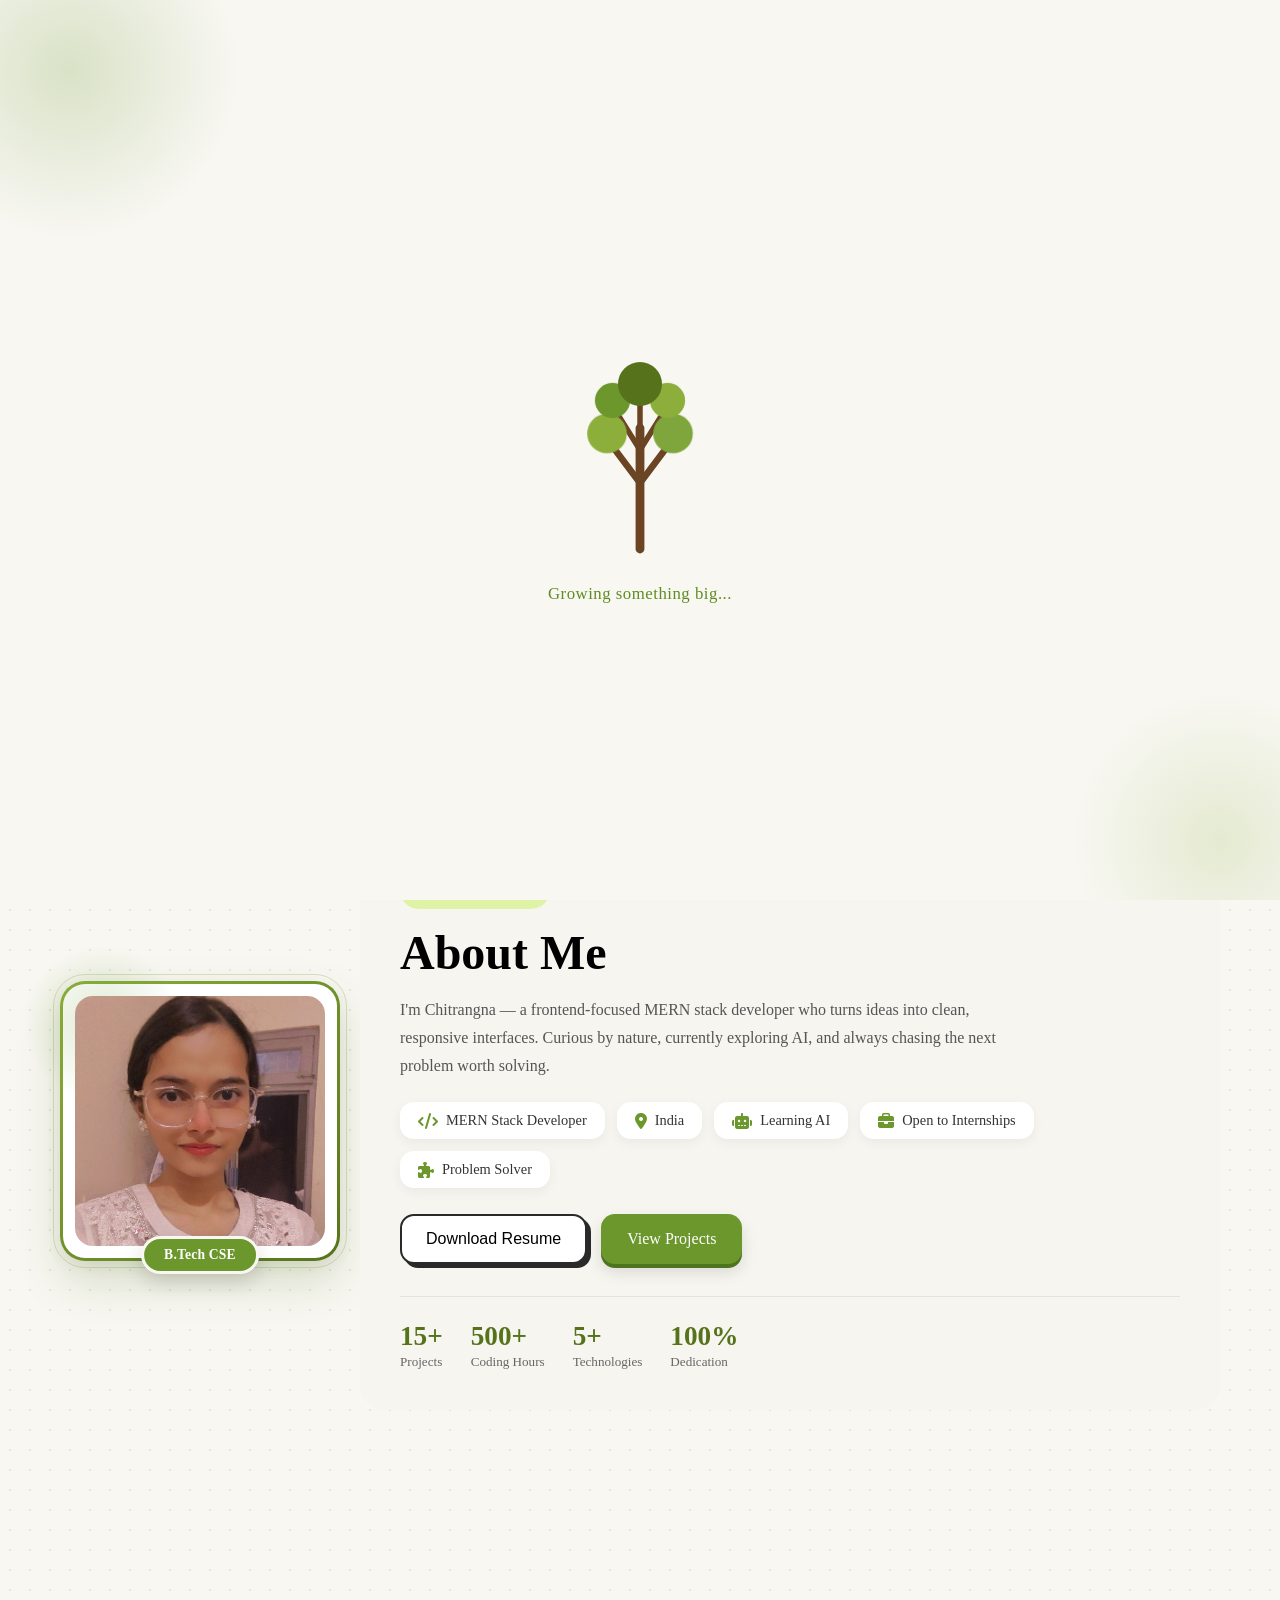
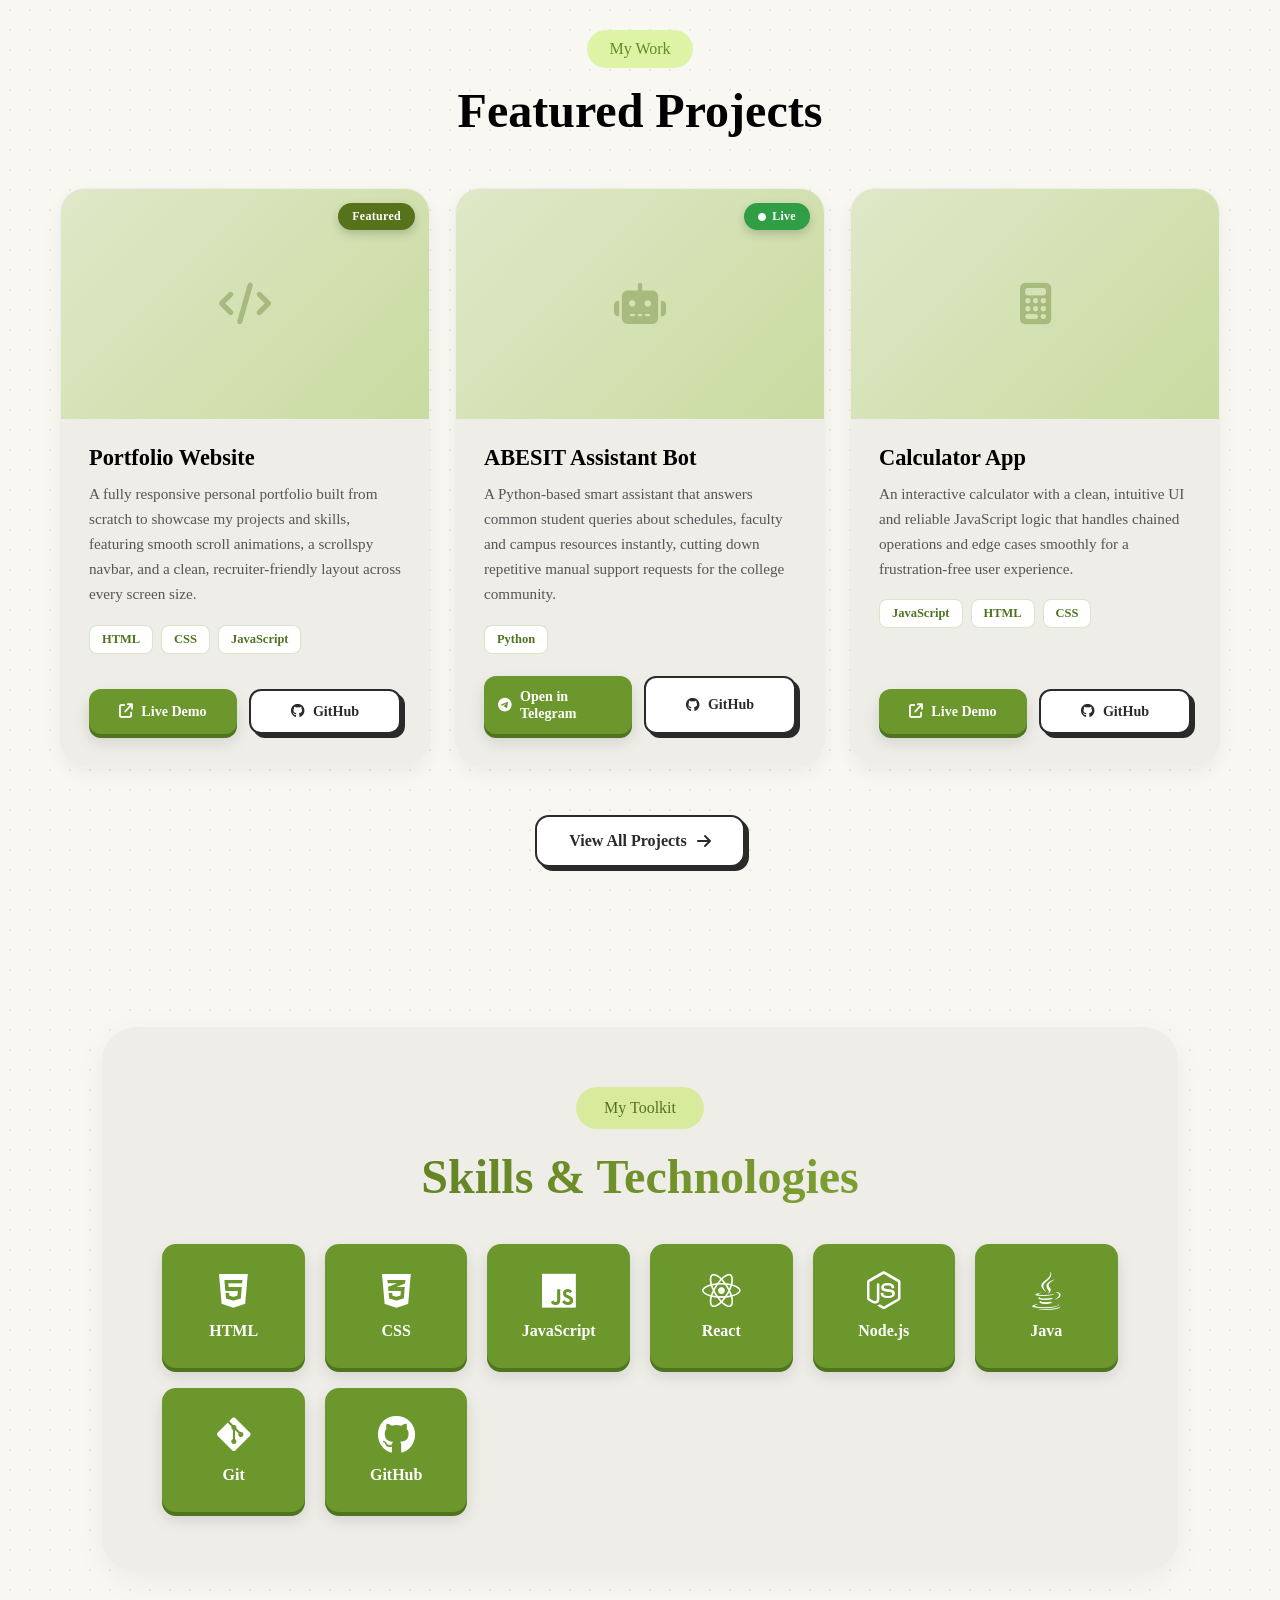
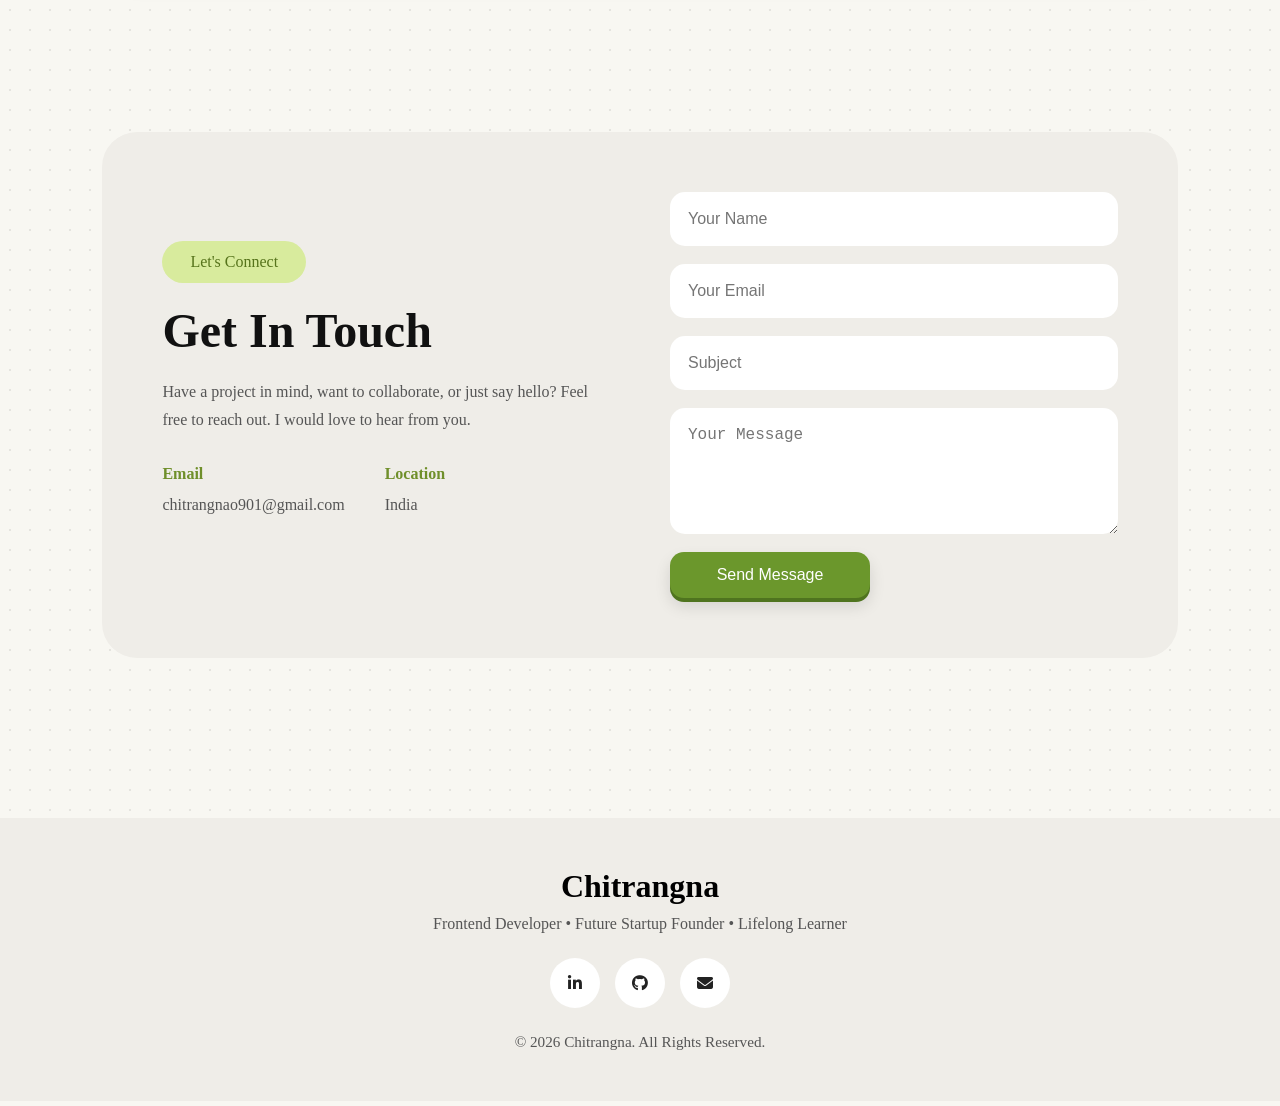
==== commit 3f550a1b: "Update index.html" ====
--- a/index.html
+++ b/index.html
@@ -43,6 +43,9 @@
                         <a class="header-a nav-link" href="#about" data-section="about">about</a>
                     </li>
                     <li>
+                        <a class="header-a nav-link" href="projects.html">projects</a>
+                    </li>
+                    <li>
                         <a class="header-a nav-link" href="#contact" data-section="contact">contact</a>
                     </li>
                     <li>
@@ -215,10 +218,12 @@
             <div class="project-body">
                 <h3>ABESIT Assistant Bot</h3>
                 <p>
-                    Built a Telegram Assistant Bot using JavaScript (Node.js) that delivers daily coding tasks, tracks student progress, and provides an interactive learning experience for ABESIT students..
+                    A Python-based smart assistant that answers common student queries
+                    about schedules, faculty and campus resources instantly, cutting
+                    down repetitive manual support requests for the college community.
                 </p>
                 <div class="tech-stack">
-                    <span class="tech-badge">javascript</span>
+                    <span class="tech-badge">Python</span>
                 </div>
                 <div class="project-links">
                     <a href="https://t.me/abesittbot" class="project-link live" target="_blank" rel="noopener">
@@ -262,8 +267,8 @@
     </div>
 
     <div class="view-all-wrap">
-        <a href="https://github.com/chitrangna-dev" class="view-all-btn" target="_blank" rel="noopener">
-            View All Projects <i class="fa-brands fa-github"></i>
+        <a href="projects.html" class="view-all-btn">
+            View All Projects <i class="fa-solid fa-arrow-right"></i>
         </a>
     </div>
 
@@ -410,127 +415,7 @@
 <button id="topBtn">
     <i class="fa-solid fa-arrow-up"></i>
 </button>
-<script>
-
-const topBtn = document.getElementById("topBtn");
-
-window.addEventListener("scroll", () => {
-
-    if(window.scrollY > 300){
-        topBtn.style.display = "block";
-    }
-    else{
-        topBtn.style.display = "none";
-    }
-
-});
-
-topBtn.addEventListener("click", () => {
-
-    window.scrollTo({
-        top:0,
-        behavior:"smooth"
-    });
-
-});
-
-// ---- Preloader: tree growth animation before site reveals ----
-window.addEventListener("load", () => {
-    const preloader = document.getElementById("preloader");
-    setTimeout(() => {
-        preloader.classList.add("hide");
-        document.body.classList.remove("loading");
-    }, 3600); // naye slow animation ki total duration ke barabar (3.6s)
-});
-
-// ---- Mobile navbar toggle logic ----
-const logoLink = document.getElementById("logoLink");
-const navLinksMobile = document.getElementById("navLinksMobile");
-const menuToggle = document.getElementById("menuToggle");
-const buttonsMenu = document.getElementById("buttonsMenu");
-
-function isMobile(){
-    return window.innerWidth <= 768;
-}
-
-// logo tap -> toggle links dropdown (sirf mobile pe; desktop pe normal home link rahega)
-logoLink.addEventListener("click", (e) => {
-    if(isMobile()){
-        e.preventDefault();
-        navLinksMobile.classList.toggle("show");
-        buttonsMenu.classList.remove("show");
-    }
-});
-
-// right side icon tap -> toggle buttons dropdown
-menuToggle.addEventListener("click", () => {
-    buttonsMenu.classList.toggle("show");
-    navLinksMobile.classList.remove("show");
-});
-
-// bahar tap karne pe dono dropdown band ho jaye
-document.addEventListener("click", (e) => {
-    if(isMobile() && !e.target.closest(".header-ul")){
-        navLinksMobile.classList.remove("show");
-        buttonsMenu.classList.remove("show");
-    }
-});
-
-// ---- Navbar: scroll blur + shadow ----
-const mainHeader = document.getElementById("mainHeader");
-
-window.addEventListener("scroll", () => {
-    if(window.scrollY > 40){
-        mainHeader.classList.add("scrolled");
-    } else {
-        mainHeader.classList.remove("scrolled");
-    }
-});
-
-// ---- Navbar: active section highlight (scrollspy) ----
-const navLinks = document.querySelectorAll(".nav-link");
-const sections = Array.from(navLinks)
-    .map(link => document.getElementById(link.dataset.section))
-    .filter(Boolean);
-
-function setActiveLink(id){
-    navLinks.forEach(link => {
-        link.classList.toggle("active", link.dataset.section === id);
-    });
-}
-
-const sectionObserver = new IntersectionObserver((entries) => {
-    entries.forEach(entry => {
-        if(entry.isIntersecting){
-            setActiveLink(entry.target.id);
-        }
-    });
-}, {
-    root: null,
-    rootMargin: "-45% 0px -45% 0px", // section counts as "active" once it crosses the middle of the screen
-    threshold: 0
-});
-
-sections.forEach(section => sectionObserver.observe(section));
-
-// ---- Scroll reveal: fade/rise elements (About section photo + info card) into view ----
-const revealEls = document.querySelectorAll("[data-reveal]");
-
-const revealObserver = new IntersectionObserver((entries) => {
-    entries.forEach(entry => {
-        if(entry.isIntersecting){
-            entry.target.classList.add("in-view");
-            revealObserver.unobserve(entry.target);
-        }
-    });
-}, {
-    threshold: 0.2
-});
-
-revealEls.forEach(el => revealObserver.observe(el));
-
-
-</script>
+<script src="script.js"></script>
 
     
     
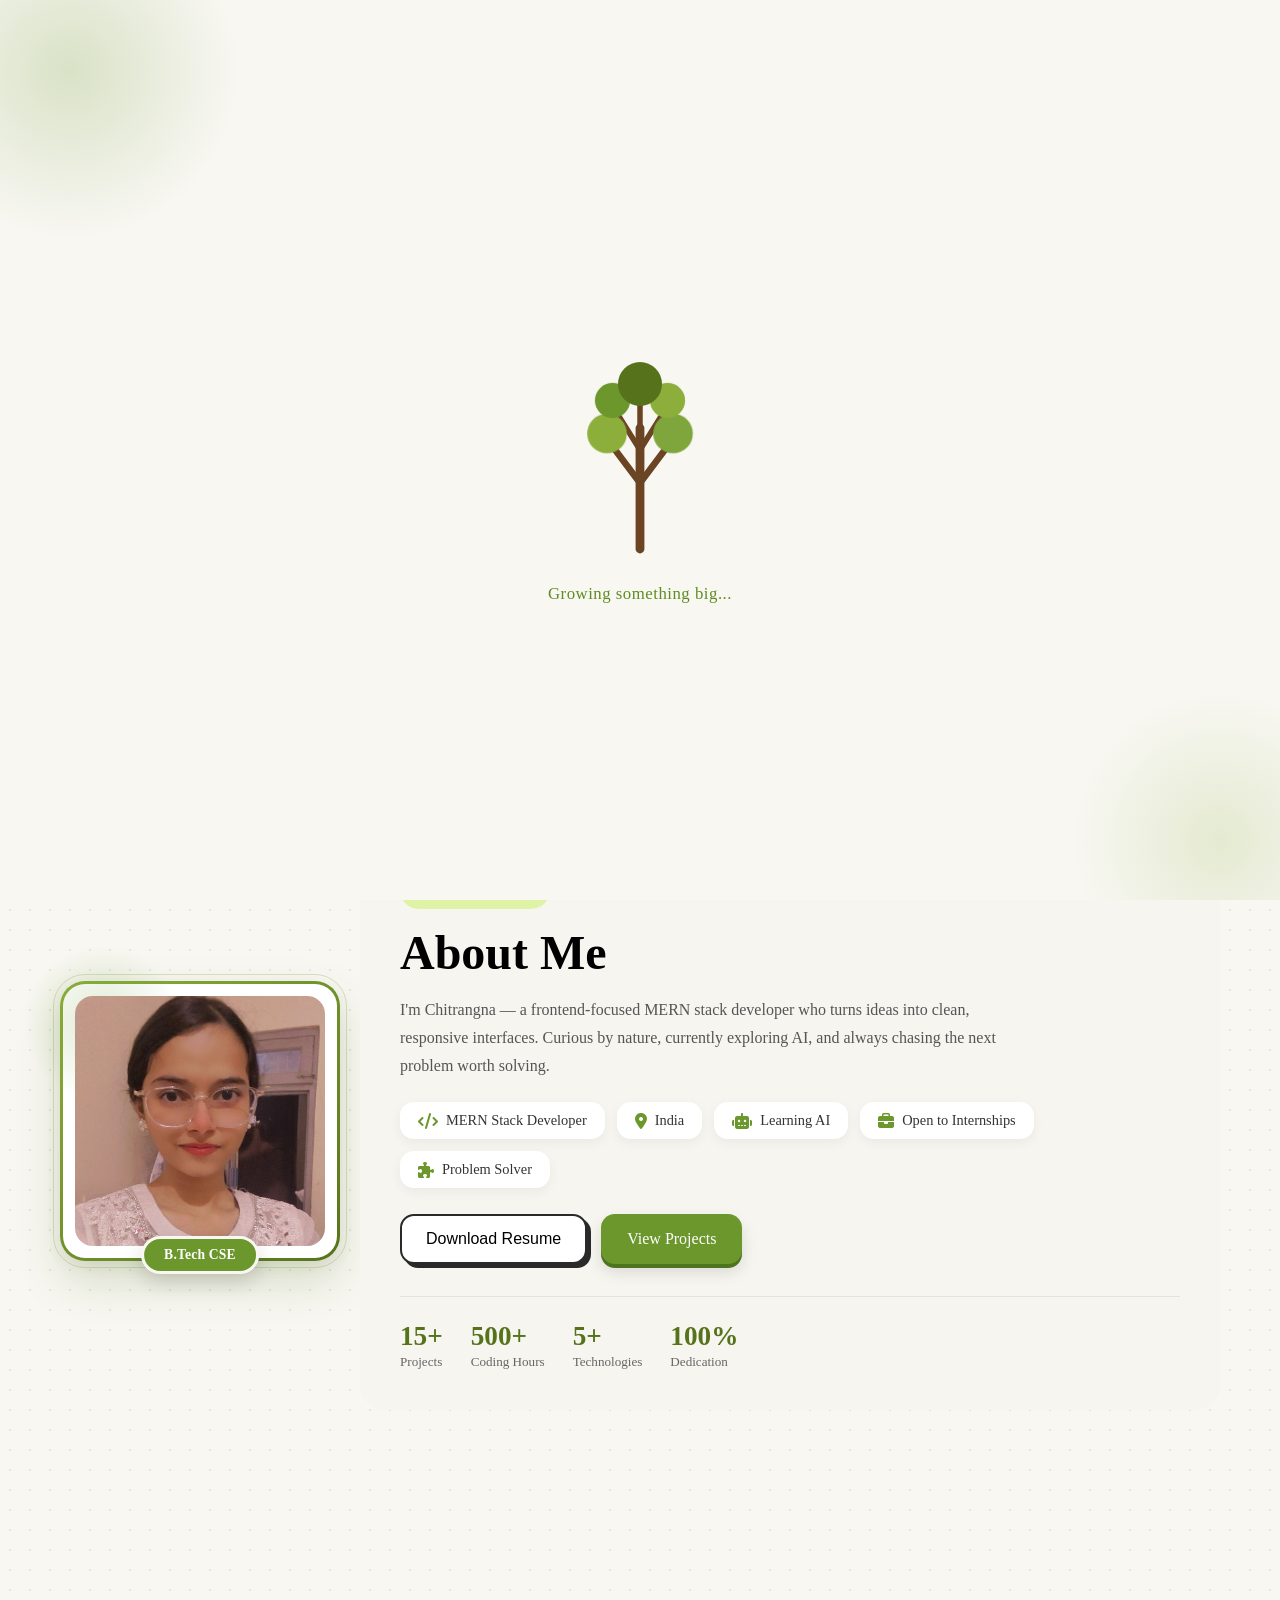
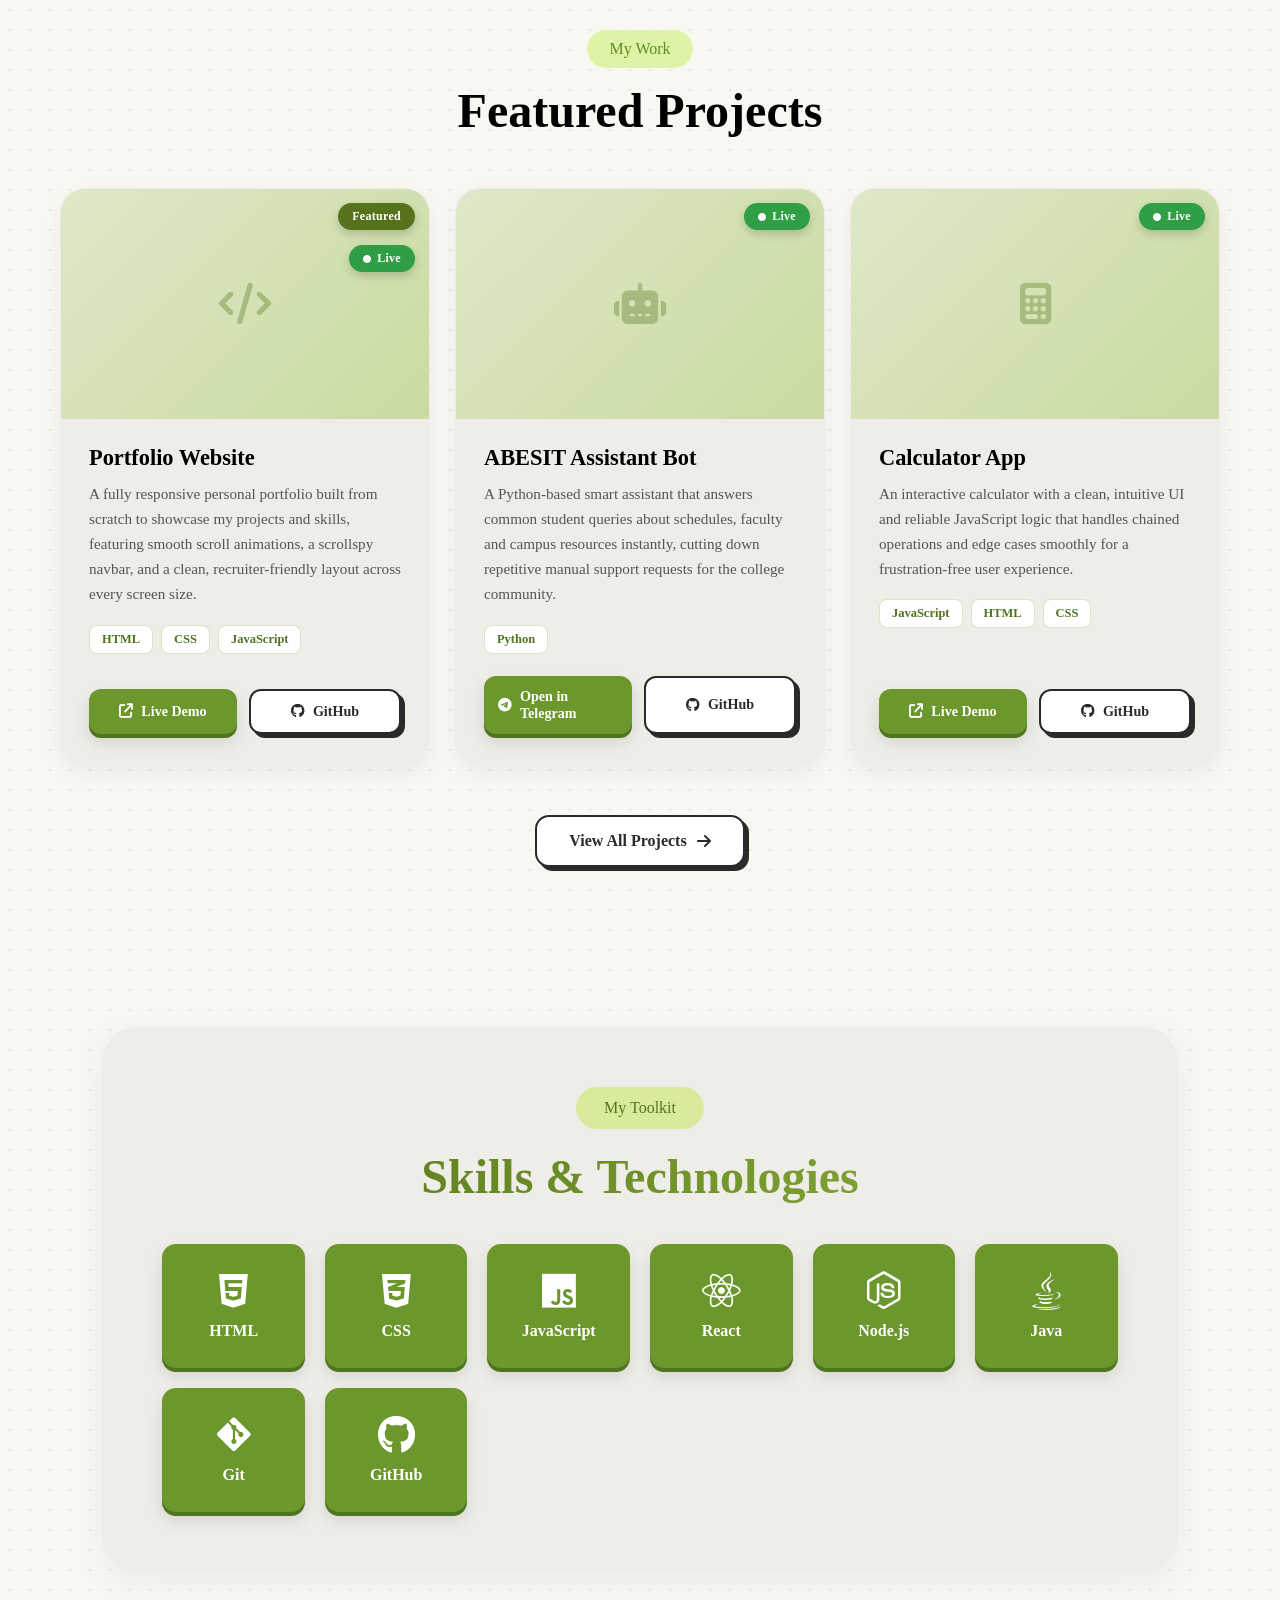
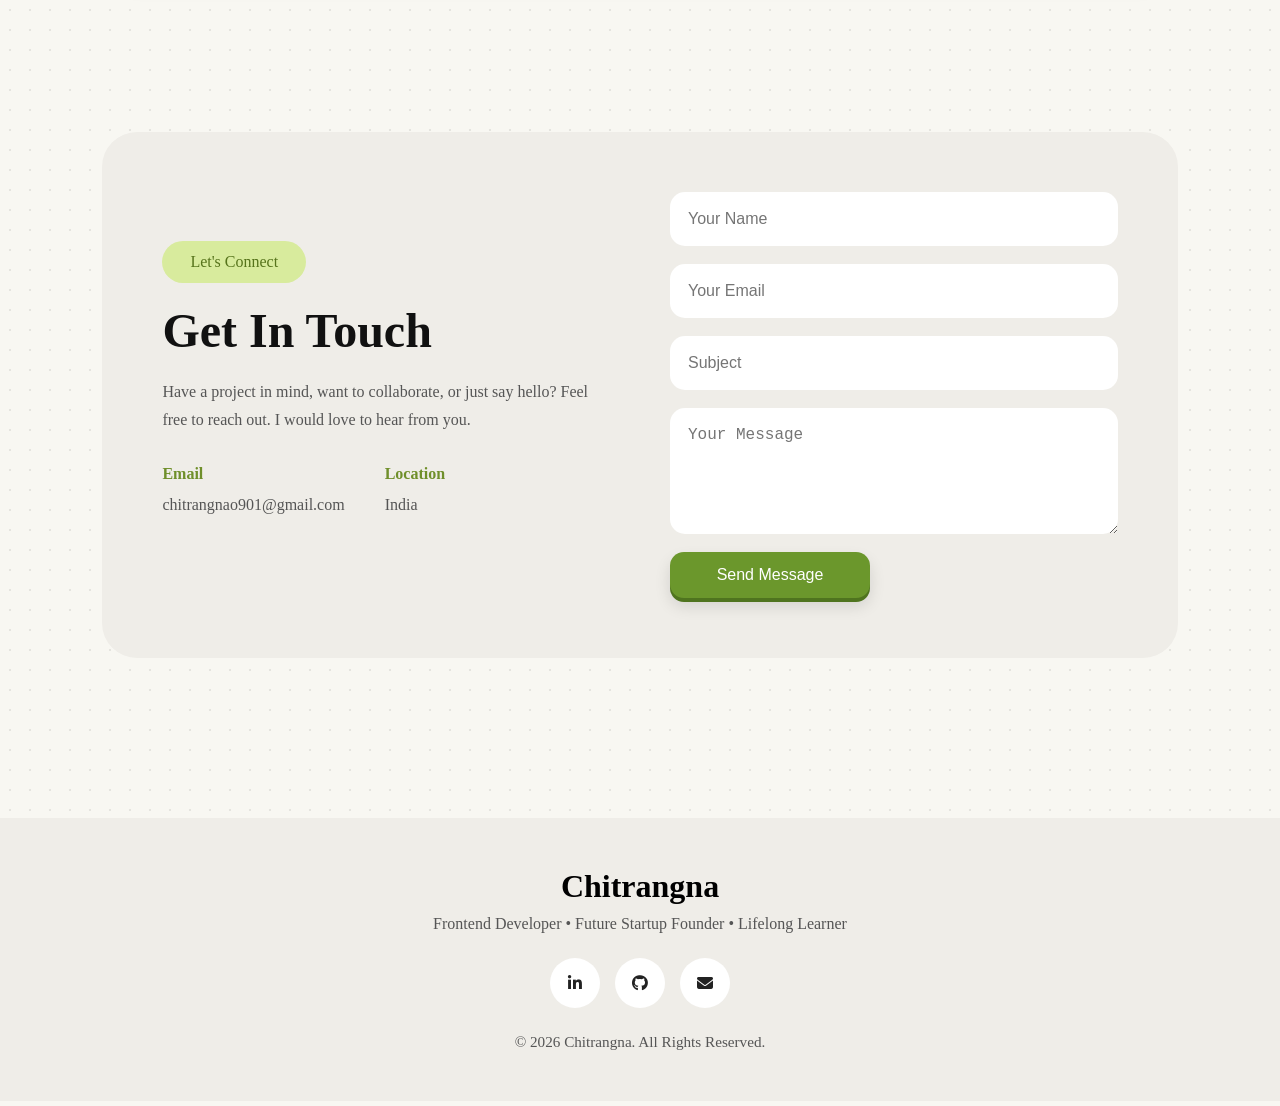
==== commit ff28c006: "Update index.html" ====
--- a/index.html
+++ b/index.html
@@ -184,6 +184,7 @@
                 <div class="project-thumb-fallback"><i class="fa-solid fa-code"></i></div>
                 <img src="project-portfolio.jpg" alt="Portfolio Website preview" loading="lazy" onerror="this.style.display='none'">
                 <span class="project-badge featured">Featured</span>
+                <span class="project-badge live" style="top:56px;"><i class="fa-solid fa-circle"></i> Live</span>
             </div>
             <div class="project-body">
                 <h3>Portfolio Website</h3>
@@ -240,6 +241,7 @@
             <div class="project-thumb">
                 <div class="project-thumb-fallback"><i class="fa-solid fa-calculator"></i></div>
                 <img src="project-calculator.jpg" alt="Calculator App preview" loading="lazy" onerror="this.style.display='none'">
+                <span class="project-badge live"><i class="fa-solid fa-circle"></i> Live</span>
             </div>
             <div class="project-body">
                 <h3>Calculator App</h3>
--- a/style.css
+++ b/style.css
@@ -432,12 +432,6 @@
     margin-bottom:20px;
 }
 
-/* Typing animation lives BELOW the "Building..." heading.
-   BUG FIX: previously the width animated to 100% (the container's
-   full width), so the cursor kept moving past where the visible
-   text actually ended. Now the width animates in "ch" units that
-   exactly match the tagline's character count (44), so typing and
-   erasing both stop precisely at the real end of the text. */
 .main-p{
     display:inline-block;
     overflow:hidden;
@@ -457,7 +451,7 @@
         width:0;
     }
     40%{
-        width:44ch; /* exact length of "Frontend Developer & Future Startup Founder." */
+        width:44ch;
     }
     60%{
         width:44ch;
@@ -628,17 +622,12 @@
     }
 
     .my-image{
-        order:-1; /* image upar aa jayegi */
+        order:-1;
     }
 
     .main-p{
         margin:0 auto 6px;
     }
-    
-
-    
-
-    
 }
 /*section of about-start-here*/
 #about{
@@ -658,7 +647,6 @@
     padding:12px;
     border-radius:25px;
 
-    /* double border: gradient outer ring + crisp inner white ring */
     background:
         linear-gradient(#fff, #fff) padding-box,
         linear-gradient(135deg, #8BAF3A, #56731b) border-box;
@@ -687,7 +675,6 @@
     animation:floatGlow 8s ease-in-out infinite;
 }
 
-/* NEW: text badge pill instead of a plain graduation-cap icon circle */
 .aside1-badge{
     position:absolute;
     bottom:-16px;
@@ -722,7 +709,6 @@
     transition:transform .5s cubic-bezier(.22,1,.36,1);
 }
 
-/* stronger hover zoom on the photo itself */
 .aside1:hover .my-img2{
     transform:scale(1.09);
 }
@@ -791,7 +777,6 @@
     font-size:1rem;
 }
 
-/* NEW: button group — Download Resume + View Projects */
 .about-buttons{
     display:flex;
     flex-wrap:wrap;
@@ -845,7 +830,6 @@
     box-shadow:0 0 0 #4f741f, 0 4px 8px rgba(0,0,0,.12);
 }
 
-/* NEW: quick stats row so a recruiter gets the profile at a glance */
 .about-stats{
     display:flex;
     flex-wrap:wrap;
@@ -872,7 +856,6 @@
     font-weight:500;
 }
 
-/* scroll-reveal: fades + rises into place once the section enters view */
 [data-reveal]{
     opacity:0;
     transform:translateY(28px);
@@ -979,6 +962,15 @@
     font-size:3rem;
 }
 
+/* NEW: short centered blurb under a page's header tag+heading (used on projects.html) */
+.projects-intro{
+    max-width:640px;
+    margin:16px auto 0;
+    color:#555;
+    line-height:1.75;
+    text-align:center;
+}
+
 .project-grid{
     display:grid;
     grid-template-columns:repeat(auto-fit,minmax(300px,1fr));
@@ -1003,7 +995,6 @@
     box-shadow:0 24px 45px rgba(86,115,27,.18), 0 8px 18px rgba(0,0,0,.08);
 }
 
-/* NEW: project screenshot / preview area */
 .project-thumb{
     position:relative;
     width:100%;
@@ -1036,7 +1027,6 @@
     transform:scale(1.08);
 }
 
-/* NEW: Featured / Live status badge on the thumbnail */
 .project-badge{
     position:absolute;
     z-index:2;
@@ -1091,7 +1081,6 @@
     margin-bottom:18px;
 }
 
-/* NEW: tech stack badges */
 .tech-stack{
     display:flex;
     flex-wrap:wrap;
@@ -1109,7 +1098,6 @@
     border:1px solid rgba(107,151,44,.25);
 }
 
-/* NEW: Live Demo + GitHub link pair */
 .project-links{
     display:flex;
     gap:12px;
@@ -1163,7 +1151,6 @@
     box-shadow:0 0 0 #2a2a2a;
 }
 
-/* NEW: View All Projects CTA below the grid */
 .view-all-wrap{
     text-align:center;
     margin-top:50px;
@@ -1285,7 +1272,6 @@
     border:2px solid #8aaa32;
 }
 
-/* SEND MESSAGE BUTTON */
 .contact-right button{
     width:200px;
     padding:14px 26px;
@@ -1322,8 +1308,6 @@
     0 4px 8px rgba(0,0,0,.12);
 }
 
-/* Responsive */
-
 @media(max-width:900px){
 
     .contact-container{
@@ -1605,3 +1589,47 @@
 #topBtn:hover{
     transform:translateY(-3px);
 }
+
+/* ===== PROJECTS PAGE: page hero (used at top of projects.html) ===== */
+.page-hero{
+    max-width:1200px;
+    margin:60px auto 0;
+    padding:0 20px;
+    text-align:center;
+}
+
+.page-hero .project-tag{
+    margin-bottom:15px;
+}
+
+.page-hero h1{
+    font-size:clamp(2.2rem,5vw,3.4rem);
+    line-height:1.15;
+    margin-bottom:14px;
+}
+
+/* NEW: small filter/category pills above the full grid on projects.html */
+.filter-row{
+    display:flex;
+    flex-wrap:wrap;
+    justify-content:center;
+    gap:10px;
+    margin:34px auto 10px;
+}
+
+.filter-pill{
+    padding:9px 18px;
+    border-radius:50px;
+    background:#efede8;
+    color:#4f741f;
+    font-size:.85rem;
+    font-weight:600;
+    border:1px solid rgba(107,151,44,.25);
+    cursor:default;
+}
+
+.filter-pill.is-active{
+    background:#6b972c;
+    color:#fff;
+    border-color:#6b972c;
+}
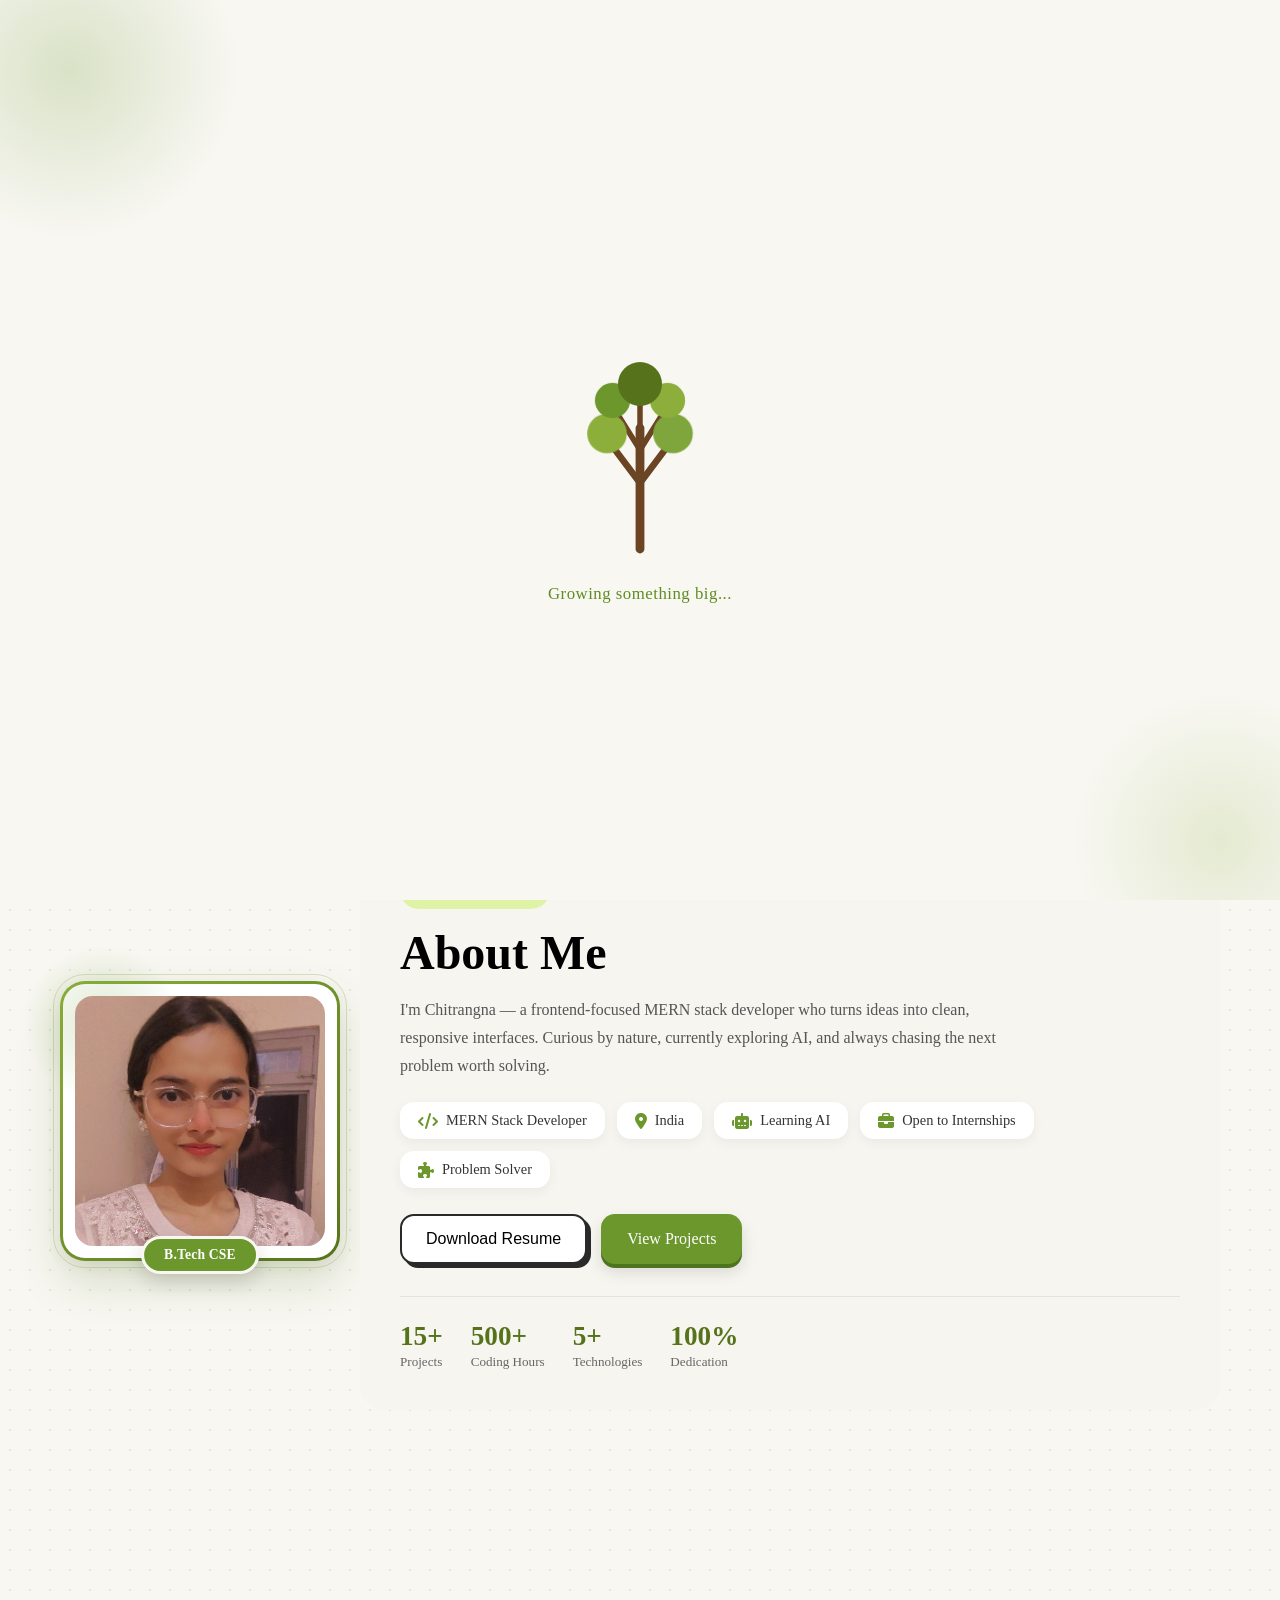
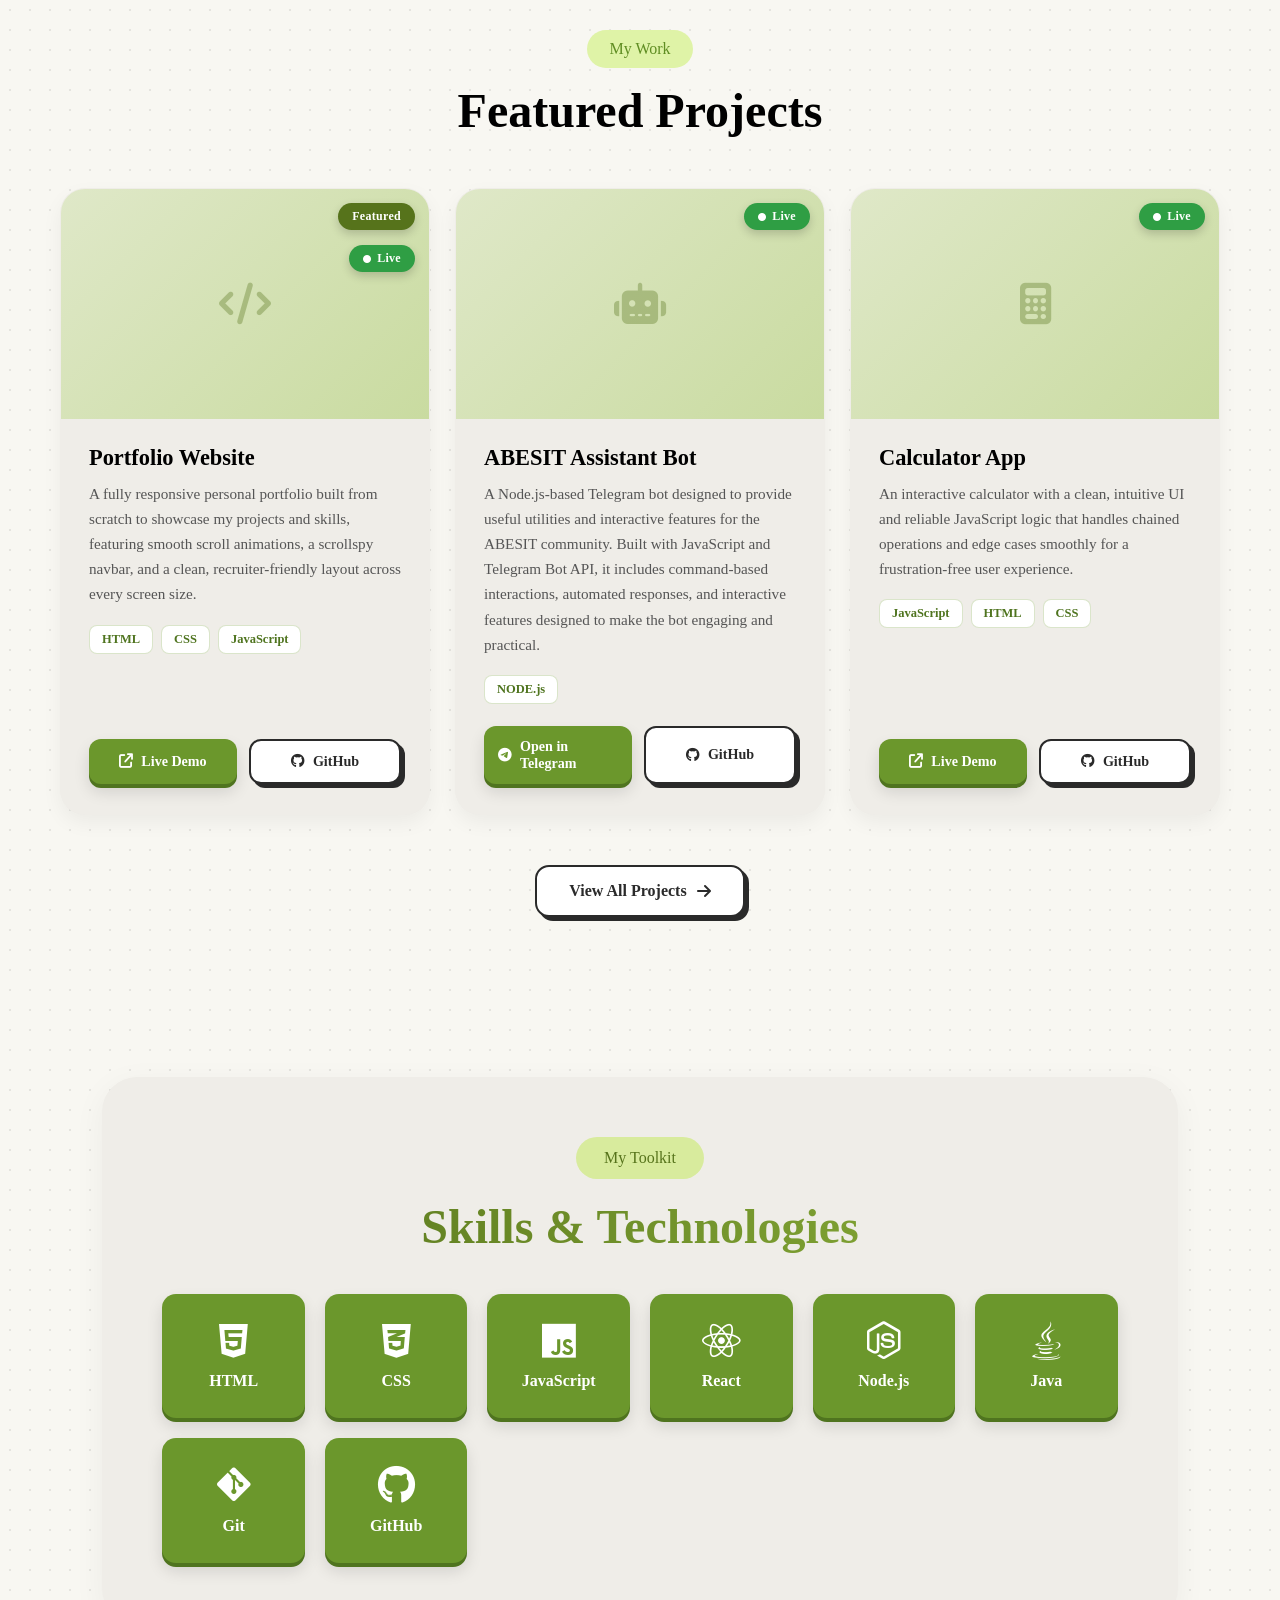
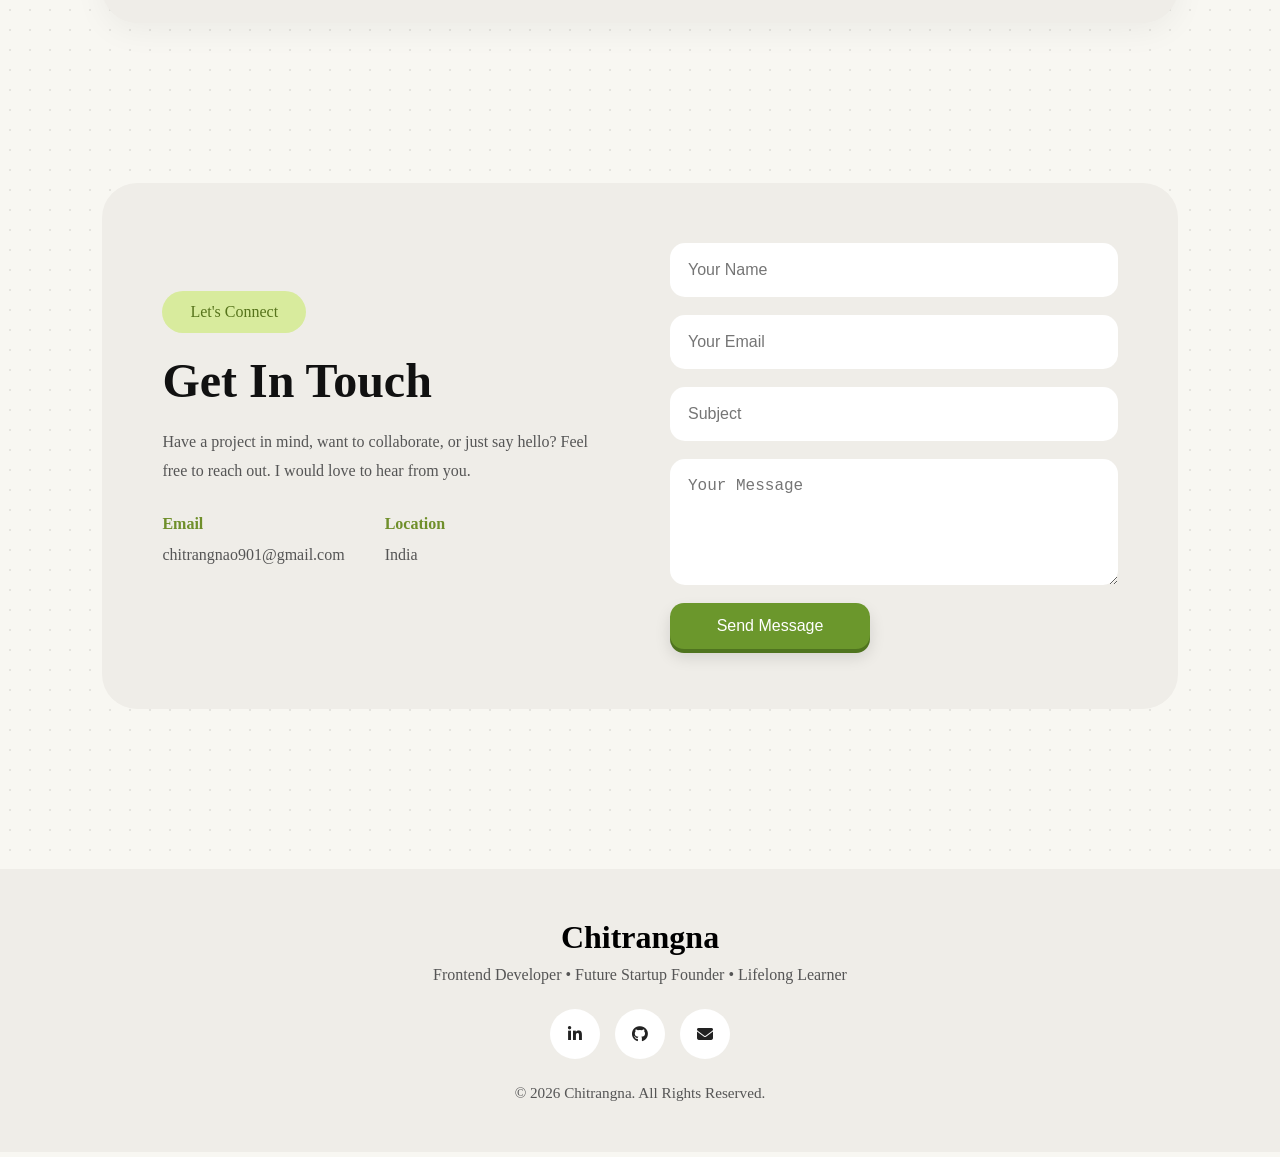
==== commit 7d5b03e5: "Update index.html" ====
--- a/index.html
+++ b/index.html
@@ -219,15 +219,13 @@
             <div class="project-body">
                 <h3>ABESIT Assistant Bot</h3>
                 <p>
-                    A Python-based smart assistant that answers common student queries
-                    about schedules, faculty and campus resources instantly, cutting
-                    down repetitive manual support requests for the college community.
+                    A Node.js-based Telegram bot designed to provide useful utilities and interactive features for the ABESIT community. Built with JavaScript and Telegram Bot API, it includes command-based interactions, automated responses, and interactive features designed to make the bot engaging and practical.
                 </p>
                 <div class="tech-stack">
-                    <span class="tech-badge">Python</span>
+                    <span class="tech-badge">NODE.js</span>
                 </div>
                 <div class="project-links">
-                    <a href="https://t.me/abesittbot" class="project-link live" target="_blank" rel="noopener">
+                    <a href=""https://t.me/ABESITBot" class="project-link live" target="_blank" rel="noopener">
                         <i class="fa-brands fa-telegram"></i> Open in Telegram
                     </a>
                     <a href="https://github.com/chitrangna-dev" class="project-link github" target="_blank" rel="noopener">
